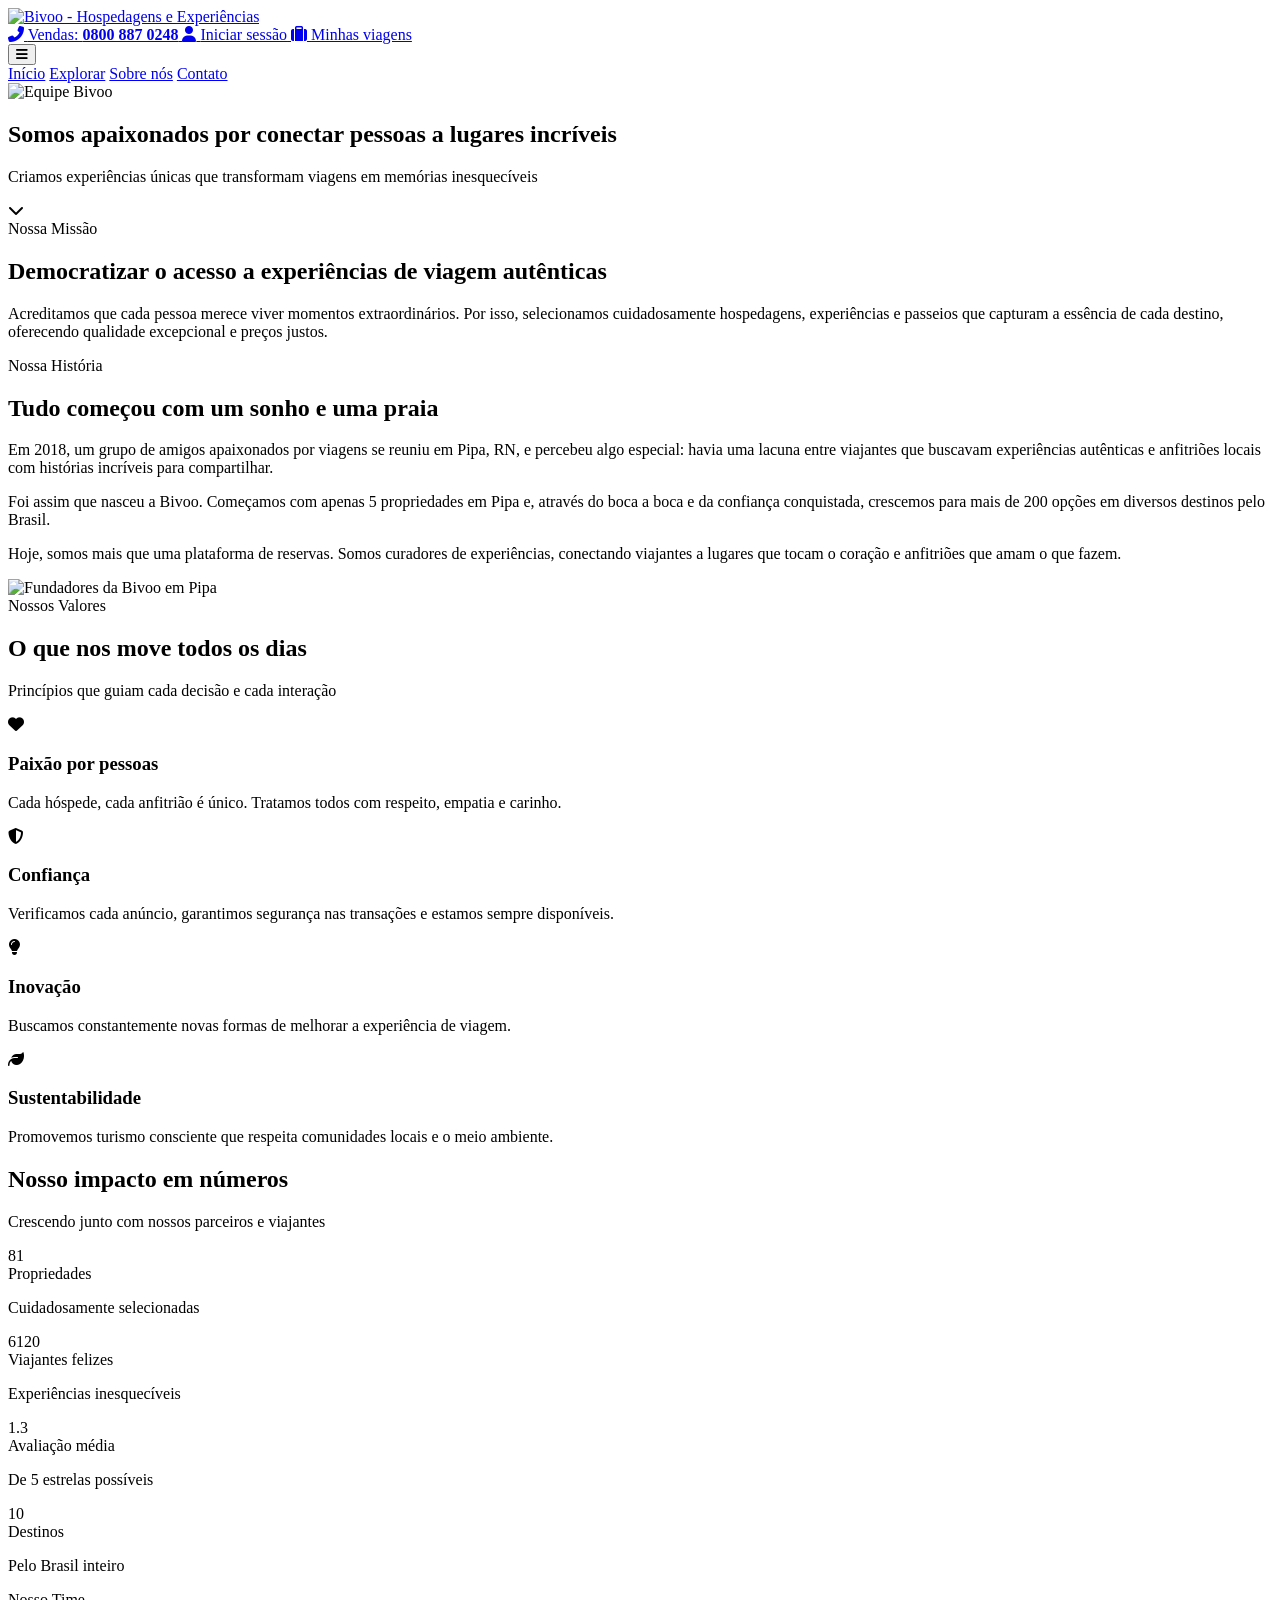
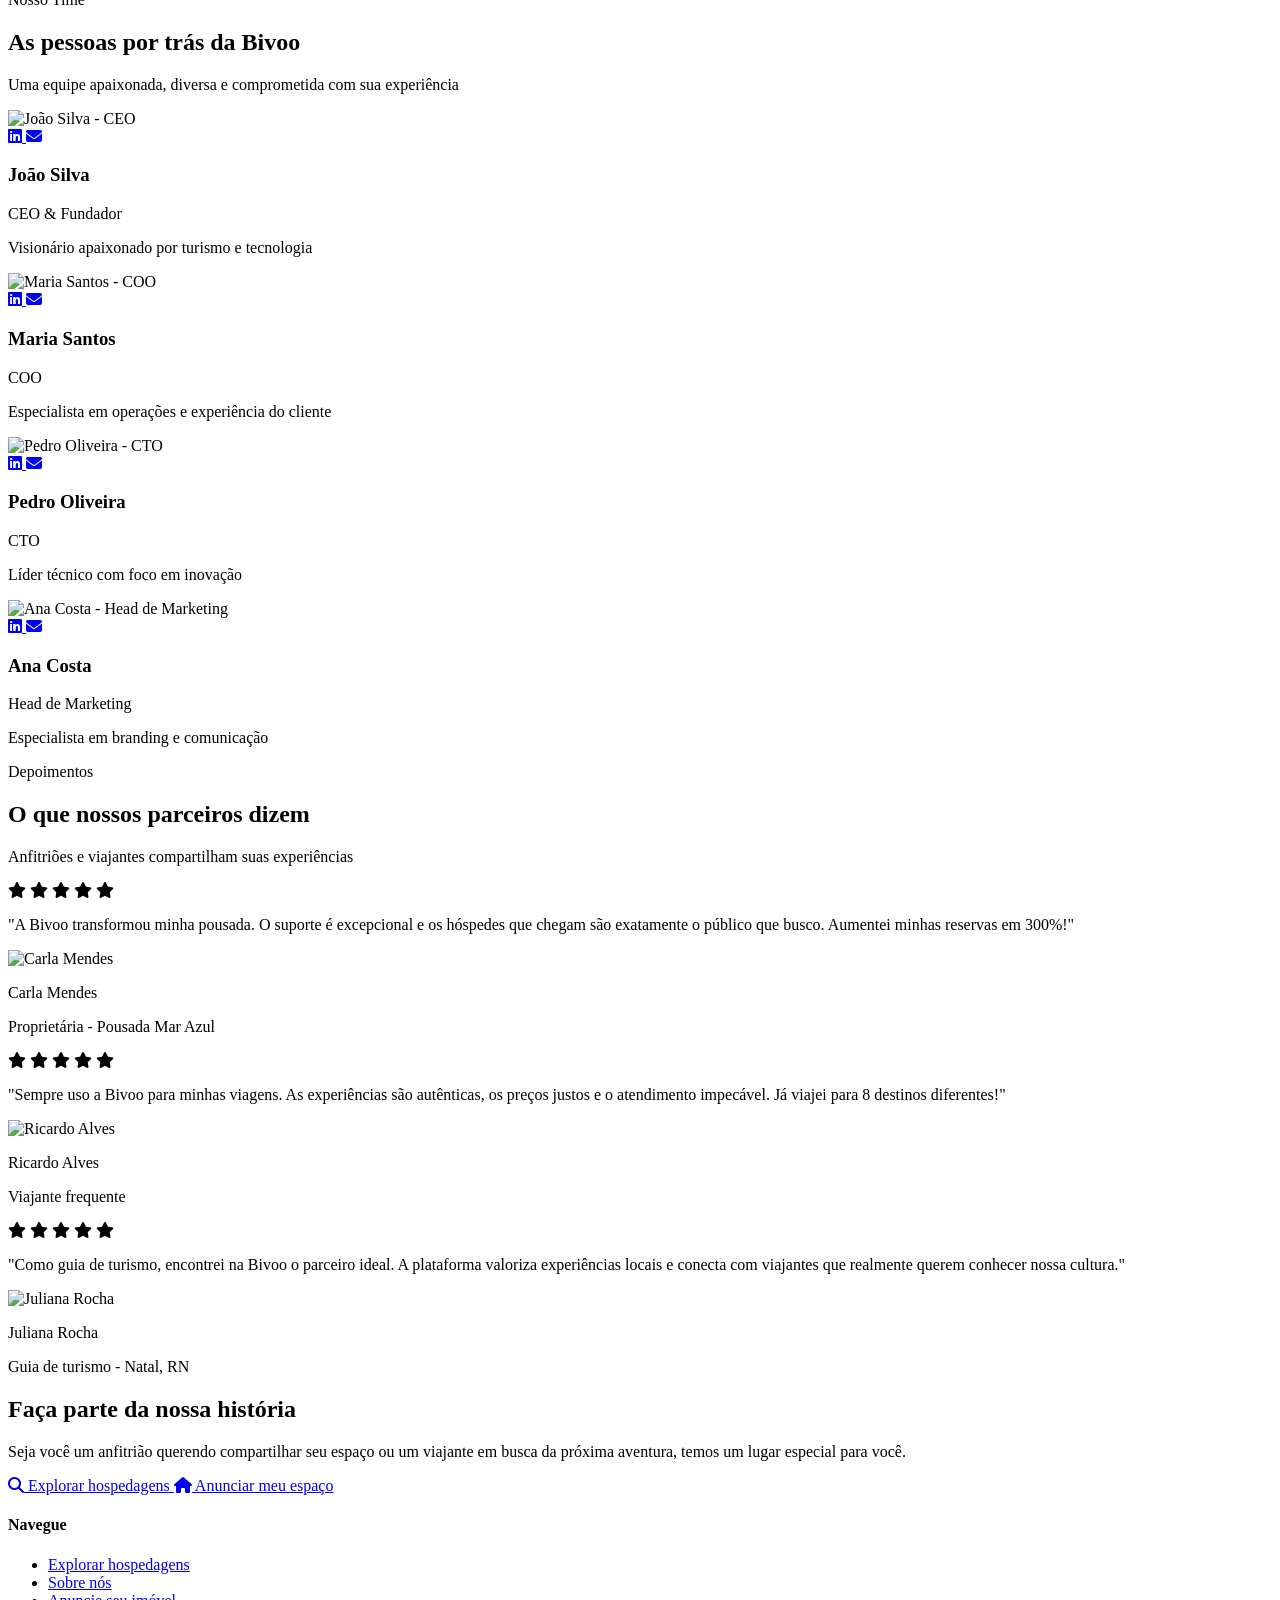
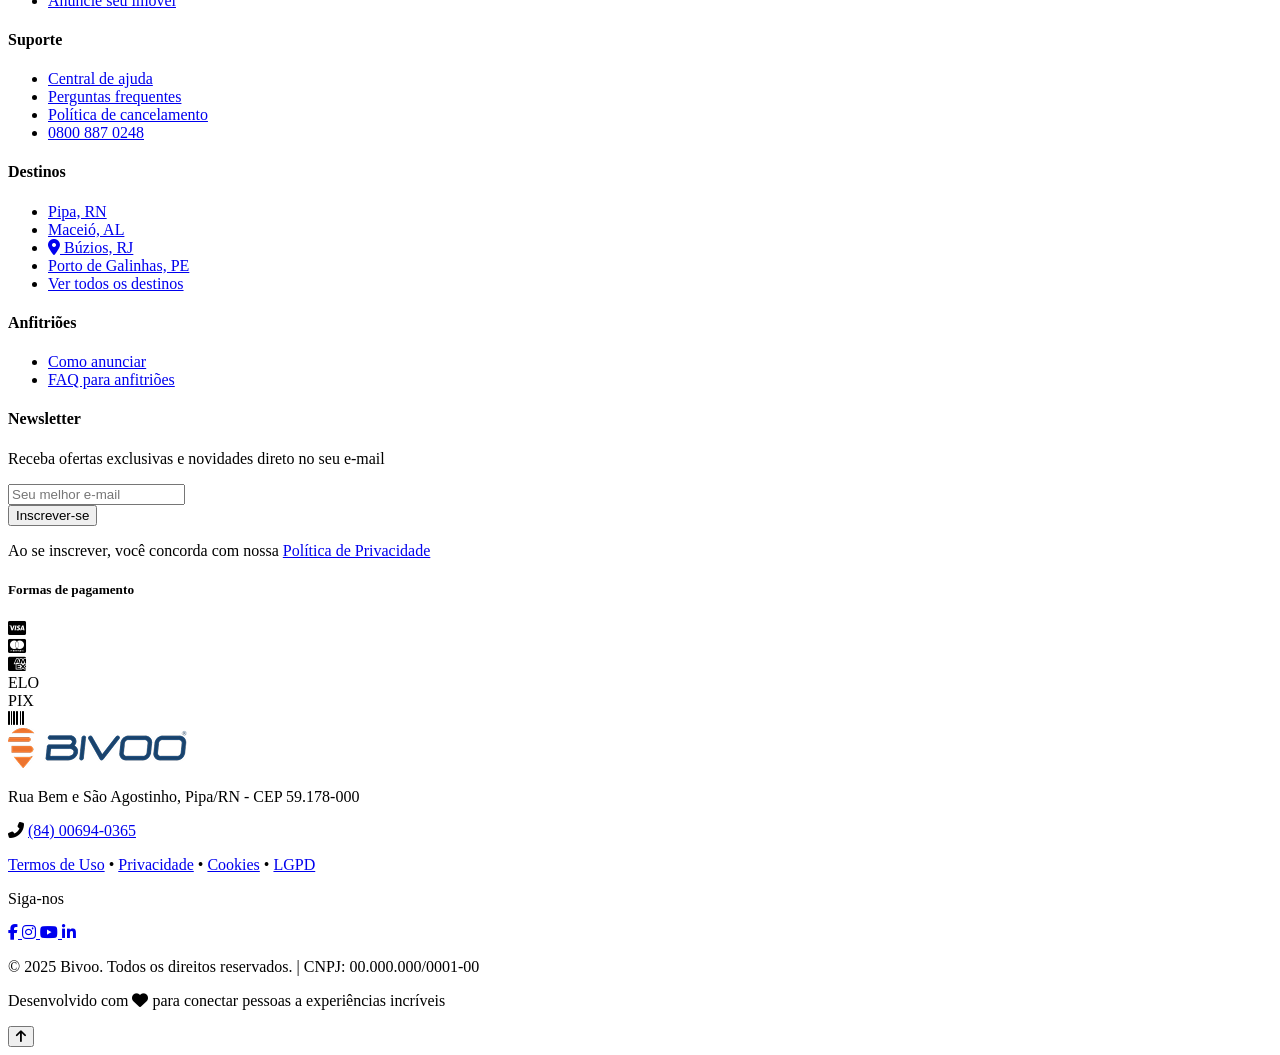
==== bivoo-about.html @ bcb8e235 "Commit inicial com os arquivos HTML" ====
<!DOCTYPE html>
<html lang="pt-BR">

<head>
    <meta charset="UTF-8">
    <meta name="viewport" content="width=device-width, initial-scale=1.0">
    <meta name="description"
        content="Conheça a história da Bivoo, nossa missão de conectar pessoas a experiências únicas e como estamos transformando o turismo no Brasil.">
    <title>Sobre a Bivoo - Nossa História e Missão | Bivoo</title>

    <!-- Google Fonts - Rubik -->
    <link rel="preconnect" href="https://fonts.googleapis.com">
    <link rel="preconnect" href="https://fonts.gstatic.com" crossorigin>
    <link href="https://fonts.googleapis.com/css2?family=Rubik:wght@300;400;500;600;700;800;900&display=swap"
        rel="stylesheet">

    <script src="https://cdn.tailwindcss.com"></script>
    <link rel="stylesheet" href="https://cdnjs.cloudflare.com/ajax/libs/font-awesome/6.4.0/css/all.min.css">
    <style>
        .parallax {
            background-attachment: fixed;
            background-position: center;
            background-repeat: no-repeat;
            background-size: cover;
        }

        .counter {
            transition: all 0.3s ease;
        }

        @media (max-width: 768px) {
            .parallax {
                background-attachment: scroll;
            }
        }
    </style>
    <script>
        tailwind.config = {
            theme: {
                extend: {
                    colors: {
                        primary: '#FF6B35',
                        'primary-dark': '#E85A28',
                        secondary: '#6C40E7',
                        'secondary-dark': '#5B3FD6',
                        accent: '#FF6B9D'
                    },
                    fontFamily: {
                        'sans': ['Rubik', 'ui-sans-serif', 'system-ui', '-apple-system', 'BlinkMacSystemFont', 'Segoe UI', 'Roboto', 'Helvetica Neue', 'Arial', 'sans-serif'],
                    }
                }
            }
        }
    </script>
</head>

<body class="font-sans antialiased bg-white">

    <!-- Header/Navigation -->
    <header class="bg-white sticky top-0 z-50 shadow-sm">
        <div class="relative">
            <div class="absolute top-0 right-0 bottom-0 w-1/2 bg-gray-100"></div>

            <div class="container mx-auto px-4 lg:px-8 relative z-10">
                <div class="flex items-center justify-between py-3">
                    <!-- Logo -->
                    <div class="flex items-center">
                        <a href="/" class="flex items-center">
                            <img src="/path-to-bivoo-logo.svg" alt="Bivoo - Hospedagens e Experiências"
                                class="h-10 w-auto">
                        </a>
                    </div>

                    <!-- Right Side -->
                    <div class="hidden lg:flex items-center space-x-6">
                        <a href="tel:08008870248"
                            class="flex items-center text-gray-700 hover:text-primary transition text-sm">
                            <i class="fas fa-phone-alt text-primary mr-2"></i>
                            <span>Vendas: <strong class="font-semibold">0800 887 0248</strong></span>
                        </a>
                        <a href="#login" class="flex items-center text-gray-700 hover:text-primary transition text-sm">
                            <i class="fas fa-user text-primary mr-2"></i>
                            <span>Iniciar sessão</span>
                        </a>
                        <a href="#minhas-viagens"
                            class="flex items-center text-gray-700 hover:text-primary transition text-sm">
                            <i class="fas fa-suitcase text-primary mr-2"></i>
                            <span>Minhas viagens</span>
                        </a>
                    </div>

                    <!-- Mobile Menu Button -->
                    <button class="lg:hidden text-gray-700 hover:text-primary" aria-label="Menu">
                        <i class="fas fa-bars text-2xl"></i>
                    </button>
                </div>
            </div>
        </div>

        <!-- Bottom Navigation -->
        <div class="border-t border-gray-200">
            <div class="container mx-auto px-4 lg:px-8">
                <nav class="hidden lg:flex items-center space-x-8 py-4">
                    <a href="/" class="text-gray-600 hover:text-primary transition font-medium text-sm">Início</a>
                    <a href="bivoo-listings.html"
                        class="text-gray-600 hover:text-primary transition font-medium text-sm">Explorar</a>
                    <a href="#" class="text-primary font-medium text-sm relative border-b-2 border-primary pb-3">Sobre
                        nós</a>
                    <a href="#contato"
                        class="text-gray-600 hover:text-primary transition font-medium text-sm">Contato</a>
                </nav>
            </div>
        </div>
    </header>

    <!-- Hero Section -->
    <section class="relative h-[500px] lg:h-[600px] flex items-center justify-center overflow-hidden">
        <div class="absolute inset-0 bg-gradient-to-r from-secondary/90 to-primary/80 z-10"></div>
        <img src="/path-to-about-hero.jpg" alt="Equipe Bivoo" class="absolute inset-0 w-full h-full object-cover">

        <div class="relative z-20 container mx-auto px-4 lg:px-8 text-center text-white">
            <h1 class="text-4xl lg:text-6xl font-bold mb-6 animate-fade-in">
                Somos apaixonados por <span class="text-yellow-300">conectar pessoas</span> a lugares incríveis
            </h1>
            <p class="text-xl lg:text-2xl max-w-3xl mx-auto leading-relaxed">
                Criamos experiências únicas que transformam viagens em memórias inesquecíveis
            </p>
        </div>

        <!-- Scroll Indicator -->
        <div class="absolute bottom-8 left-1/2 transform -translate-x-1/2 z-20 animate-bounce">
            <i class="fas fa-chevron-down text-white text-2xl"></i>
        </div>
    </section>

    <!-- Mission Statement -->
    <section class="py-20 bg-white">
        <div class="container mx-auto px-4 lg:px-8">
            <div class="max-w-4xl mx-auto text-center">
                <span class="inline-block px-4 py-2 bg-primary/10 text-primary rounded-full text-sm font-semibold mb-6">
                    Nossa Missão
                </span>
                <h2 class="text-3xl lg:text-5xl font-bold text-gray-900 mb-6">
                    Democratizar o acesso a experiências de viagem autênticas
                </h2>
                <p class="text-xl text-gray-600 leading-relaxed">
                    Acreditamos que cada pessoa merece viver momentos extraordinários. Por isso, selecionamos
                    cuidadosamente
                    hospedagens, experiências e passeios que capturam a essência de cada destino, oferecendo qualidade
                    excepcional e preços justos.
                </p>
            </div>
        </div>
    </section>

    <!-- Our Story -->
    <section class="py-20 bg-gray-50">
        <div class="container mx-auto px-4 lg:px-8">
            <div class="grid lg:grid-cols-2 gap-12 items-center">
                <div class="order-2 lg:order-1">
                    <span
                        class="inline-block px-4 py-2 bg-secondary/10 text-secondary rounded-full text-sm font-semibold mb-6">
                        Nossa História
                    </span>
                    <h2 class="text-3xl lg:text-4xl font-bold text-gray-900 mb-6">
                        Tudo começou com um sonho e uma praia
                    </h2>
                    <div class="space-y-4 text-gray-700 leading-relaxed">
                        <p>
                            Em 2018, um grupo de amigos apaixonados por viagens se reuniu em Pipa, RN,
                            e percebeu algo especial: havia uma lacuna entre viajantes que buscavam experiências
                            autênticas e anfitriões locais com histórias incríveis para compartilhar.
                        </p>
                        <p>
                            Foi assim que nasceu a Bivoo. Começamos com apenas 5 propriedades em Pipa e,
                            através do boca a boca e da confiança conquistada, crescemos para mais de 200 opções
                            em diversos destinos pelo Brasil.
                        </p>
                        <p>
                            Hoje, somos mais que uma plataforma de reservas. Somos curadores de experiências,
                            conectando viajantes a lugares que tocam o coração e anfitriões que amam o que fazem.
                        </p>
                    </div>
                </div>
                <div class="order-1 lg:order-2">
                    <img src="/path-to-story-image.jpg" alt="Fundadores da Bivoo em Pipa"
                        class="w-full rounded-2xl shadow-2xl" loading="lazy">
                </div>
            </div>
        </div>
    </section>

    <!-- Values -->
    <section class="py-20 bg-white">
        <div class="container mx-auto px-4 lg:px-8">
            <div class="text-center mb-16">
                <span class="inline-block px-4 py-2 bg-primary/10 text-primary rounded-full text-sm font-semibold mb-6">
                    Nossos Valores
                </span>
                <h2 class="text-3xl lg:text-4xl font-bold text-gray-900 mb-4">
                    O que nos move todos os dias
                </h2>
                <p class="text-xl text-gray-600 max-w-2xl mx-auto">
                    Princípios que guiam cada decisão e cada interação
                </p>
            </div>

            <div class="grid md:grid-cols-2 lg:grid-cols-4 gap-8">
                <!-- Value 1 -->
                <article
                    class="group text-center p-8 rounded-2xl hover:shadow-xl transition-all duration-300 bg-gradient-to-br from-orange-50 to-white border border-orange-100">
                    <div
                        class="inline-flex items-center justify-center w-20 h-20 bg-gradient-to-br from-primary to-primary-dark rounded-2xl mb-6 group-hover:scale-110 transition-transform">
                        <i class="fas fa-heart text-3xl text-white"></i>
                    </div>
                    <h3 class="text-xl font-bold text-gray-900 mb-3">Paixão por pessoas</h3>
                    <p class="text-gray-600">
                        Cada hóspede, cada anfitrião é único. Tratamos todos com respeito, empatia e carinho.
                    </p>
                </article>

                <!-- Value 2 -->
                <article
                    class="group text-center p-8 rounded-2xl hover:shadow-xl transition-all duration-300 bg-gradient-to-br from-purple-50 to-white border border-purple-100">
                    <div
                        class="inline-flex items-center justify-center w-20 h-20 bg-gradient-to-br from-secondary to-secondary-dark rounded-2xl mb-6 group-hover:scale-110 transition-transform">
                        <i class="fas fa-shield-alt text-3xl text-white"></i>
                    </div>
                    <h3 class="text-xl font-bold text-gray-900 mb-3">Confiança</h3>
                    <p class="text-gray-600">
                        Verificamos cada anúncio, garantimos segurança nas transações e estamos sempre disponíveis.
                    </p>
                </article>

                <!-- Value 3 -->
                <article
                    class="group text-center p-8 rounded-2xl hover:shadow-xl transition-all duration-300 bg-gradient-to-br from-blue-50 to-white border border-blue-100">
                    <div
                        class="inline-flex items-center justify-center w-20 h-20 bg-gradient-to-br from-blue-500 to-blue-600 rounded-2xl mb-6 group-hover:scale-110 transition-transform">
                        <i class="fas fa-lightbulb text-3xl text-white"></i>
                    </div>
                    <h3 class="text-xl font-bold text-gray-900 mb-3">Inovação</h3>
                    <p class="text-gray-600">
                        Buscamos constantemente novas formas de melhorar a experiência de viagem.
                    </p>
                </article>

                <!-- Value 4 -->
                <article
                    class="group text-center p-8 rounded-2xl hover:shadow-xl transition-all duration-300 bg-gradient-to-br from-green-50 to-white border border-green-100">
                    <div
                        class="inline-flex items-center justify-center w-20 h-20 bg-gradient-to-br from-green-500 to-green-600 rounded-2xl mb-6 group-hover:scale-110 transition-transform">
                        <i class="fas fa-leaf text-3xl text-white"></i>
                    </div>
                    <h3 class="text-xl font-bold text-gray-900 mb-3">Sustentabilidade</h3>
                    <p class="text-gray-600">
                        Promovemos turismo consciente que respeita comunidades locais e o meio ambiente.
                    </p>
                </article>
            </div>
        </div>
    </section>

    <!-- Stats Section -->
    <section class="py-20 bg-gradient-to-br from-secondary to-primary text-white relative overflow-hidden">
        <div class="absolute inset-0 opacity-10">
            <div class="absolute inset-0"
                style="background-image: url('data:image/svg+xml,%3Csvg width=\'60\' height=\'60\' viewBox=\'0 0 60 60\' xmlns=\'http://www.w3.org/2000/svg\'%3E%3Cg fill=\'none\' fill-rule=\'evenodd\'%3E%3Cg fill=\'%23ffffff\' fill-opacity=\'1\'%3E%3Cpath d=\'M36 34v-4h-2v4h-4v2h4v4h2v-4h4v-2h-4zm0-30V0h-2v4h-4v2h4v4h2V6h4V4h-4zM6 34v-4H4v4H0v2h4v4h2v-4h4v-2H6zM6 4V0H4v4H0v2h4v4h2V6h4V4H6z\'/%3E%3C/g%3E%3C/g%3E%3C/svg%3E');">
            </div>
        </div>

        <div class="container mx-auto px-4 lg:px-8 relative z-10">
            <div class="text-center mb-12">
                <h2 class="text-3xl lg:text-4xl font-bold mb-4">Nosso impacto em números</h2>
                <p class="text-xl text-white/90">Crescendo junto com nossos parceiros e viajantes</p>
            </div>

            <div class="grid md:grid-cols-2 lg:grid-cols-4 gap-8">
                <!-- Stat 1 -->
                <div class="text-center">
                    <div class="text-5xl lg:text-6xl font-bold mb-2 counter" data-target="200">0</div>
                    <div class="text-xl font-semibold mb-1">Propriedades</div>
                    <p class="text-white/80">Cuidadosamente selecionadas</p>
                </div>

                <!-- Stat 2 -->
                <div class="text-center">
                    <div class="text-5xl lg:text-6xl font-bold mb-2 counter" data-target="15000">0</div>
                    <div class="text-xl font-semibold mb-1">Viajantes felizes</div>
                    <p class="text-white/80">Experiências inesquecíveis</p>
                </div>

                <!-- Stat 3 -->
                <div class="text-center">
                    <div class="text-5xl lg:text-6xl font-bold mb-2"><span class="counter"
                            data-target="4">0</span>.<span class="counter" data-target="9">0</span></div>
                    <div class="text-xl font-semibold mb-1">Avaliação média</div>
                    <p class="text-white/80">De 5 estrelas possíveis</p>
                </div>

                <!-- Stat 4 -->
                <div class="text-center">
                    <div class="text-5xl lg:text-6xl font-bold mb-2 counter" data-target="25">0</div>
                    <div class="text-xl font-semibold mb-1">Destinos</div>
                    <p class="text-white/80">Pelo Brasil inteiro</p>
                </div>
            </div>
        </div>
    </section>

    <!-- Team Section -->
    <section class="py-20 bg-white">
        <div class="container mx-auto px-4 lg:px-8">
            <div class="text-center mb-16">
                <span
                    class="inline-block px-4 py-2 bg-secondary/10 text-secondary rounded-full text-sm font-semibold mb-6">
                    Nosso Time
                </span>
                <h2 class="text-3xl lg:text-4xl font-bold text-gray-900 mb-4">
                    As pessoas por trás da Bivoo
                </h2>
                <p class="text-xl text-gray-600 max-w-2xl mx-auto">
                    Uma equipe apaixonada, diversa e comprometida com sua experiência
                </p>
            </div>

            <div class="grid md:grid-cols-2 lg:grid-cols-4 gap-8">
                <!-- Team Member 1 -->
                <article class="group text-center">
                    <div class="relative mb-6 overflow-hidden rounded-2xl">
                        <img src="/path-to-team-1.jpg" alt="João Silva - CEO"
                            class="w-full h-80 object-cover group-hover:scale-110 transition-transform duration-500"
                            loading="lazy">
                        <div
                            class="absolute inset-0 bg-gradient-to-t from-black/60 to-transparent opacity-0 group-hover:opacity-100 transition-opacity flex items-end justify-center pb-6">
                            <div class="flex space-x-4">
                                <a href="#" class="text-white hover:text-primary transition"
                                    aria-label="LinkedIn de João Silva">
                                    <i class="fab fa-linkedin text-2xl"></i>
                                </a>
                                <a href="#" class="text-white hover:text-primary transition"
                                    aria-label="Email de João Silva">
                                    <i class="fas fa-envelope text-2xl"></i>
                                </a>
                            </div>
                        </div>
                    </div>
                    <h3 class="text-xl font-bold text-gray-900 mb-1">João Silva</h3>
                    <p class="text-primary font-semibold mb-2">CEO & Fundador</p>
                    <p class="text-sm text-gray-600">Visionário apaixonado por turismo e tecnologia</p>
                </article>

                <!-- Team Member 2 -->
                <article class="group text-center">
                    <div class="relative mb-6 overflow-hidden rounded-2xl">
                        <img src="/path-to-team-2.jpg" alt="Maria Santos - COO"
                            class="w-full h-80 object-cover group-hover:scale-110 transition-transform duration-500"
                            loading="lazy">
                        <div
                            class="absolute inset-0 bg-gradient-to-t from-black/60 to-transparent opacity-0 group-hover:opacity-100 transition-opacity flex items-end justify-center pb-6">
                            <div class="flex space-x-4">
                                <a href="#" class="text-white hover:text-primary transition"
                                    aria-label="LinkedIn de Maria Santos">
                                    <i class="fab fa-linkedin text-2xl"></i>
                                </a>
                                <a href="#" class="text-white hover:text-primary transition"
                                    aria-label="Email de Maria Santos">
                                    <i class="fas fa-envelope text-2xl"></i>
                                </a>
                            </div>
                        </div>
                    </div>
                    <h3 class="text-xl font-bold text-gray-900 mb-1">Maria Santos</h3>
                    <p class="text-primary font-semibold mb-2">COO</p>
                    <p class="text-sm text-gray-600">Especialista em operações e experiência do cliente</p>
                </article>

                <!-- Team Member 3 -->
                <article class="group text-center">
                    <div class="relative mb-6 overflow-hidden rounded-2xl">
                        <img src="/path-to-team-3.jpg" alt="Pedro Oliveira - CTO"
                            class="w-full h-80 object-cover group-hover:scale-110 transition-transform duration-500"
                            loading="lazy">
                        <div
                            class="absolute inset-0 bg-gradient-to-t from-black/60 to-transparent opacity-0 group-hover:opacity-100 transition-opacity flex items-end justify-center pb-6">
                            <div class="flex space-x-4">
                                <a href="#" class="text-white hover:text-primary transition"
                                    aria-label="LinkedIn de Pedro Oliveira">
                                    <i class="fab fa-linkedin text-2xl"></i>
                                </a>
                                <a href="#" class="text-white hover:text-primary transition"
                                    aria-label="Email de Pedro Oliveira">
                                    <i class="fas fa-envelope text-2xl"></i>
                                </a>
                            </div>
                        </div>
                    </div>
                    <h3 class="text-xl font-bold text-gray-900 mb-1">Pedro Oliveira</h3>
                    <p class="text-primary font-semibold mb-2">CTO</p>
                    <p class="text-sm text-gray-600">Líder técnico com foco em inovação</p>
                </article>

                <!-- Team Member 4 -->
                <article class="group text-center">
                    <div class="relative mb-6 overflow-hidden rounded-2xl">
                        <img src="/path-to-team-4.jpg" alt="Ana Costa - Head de Marketing"
                            class="w-full h-80 object-cover group-hover:scale-110 transition-transform duration-500"
                            loading="lazy">
                        <div
                            class="absolute inset-0 bg-gradient-to-t from-black/60 to-transparent opacity-0 group-hover:opacity-100 transition-opacity flex items-end justify-center pb-6">
                            <div class="flex space-x-4">
                                <a href="#" class="text-white hover:text-primary transition"
                                    aria-label="LinkedIn de Ana Costa">
                                    <i class="fab fa-linkedin text-2xl"></i>
                                </a>
                                <a href="#" class="text-white hover:text-primary transition"
                                    aria-label="Email de Ana Costa">
                                    <i class="fas fa-envelope text-2xl"></i>
                                </a>
                            </div>
                        </div>
                    </div>
                    <h3 class="text-xl font-bold text-gray-900 mb-1">Ana Costa</h3>
                    <p class="text-primary font-semibold mb-2">Head de Marketing</p>
                    <p class="text-sm text-gray-600">Especialista em branding e comunicação</p>
                </article>
            </div>
        </div>
    </section>

    <!-- Testimonials -->
    <section class="py-20 bg-gray-50">
        <div class="container mx-auto px-4 lg:px-8">
            <div class="text-center mb-16">
                <span class="inline-block px-4 py-2 bg-primary/10 text-primary rounded-full text-sm font-semibold mb-6">
                    Depoimentos
                </span>
                <h2 class="text-3xl lg:text-4xl font-bold text-gray-900 mb-4">
                    O que nossos parceiros dizem
                </h2>
                <p class="text-xl text-gray-600 max-w-2xl mx-auto">
                    Anfitriões e viajantes compartilham suas experiências
                </p>
            </div>

            <div class="grid md:grid-cols-3 gap-8">
                <!-- Testimonial 1 -->
                <article class="bg-white p-8 rounded-2xl shadow-md hover:shadow-xl transition-shadow">
                    <div class="flex items-center mb-4">
                        <i class="fas fa-star text-yellow-400 text-xl"></i>
                        <i class="fas fa-star text-yellow-400 text-xl"></i>
                        <i class="fas fa-star text-yellow-400 text-xl"></i>
                        <i class="fas fa-star text-yellow-400 text-xl"></i>
                        <i class="fas fa-star text-yellow-400 text-xl"></i>
                    </div>
                    <p class="text-gray-700 mb-6 italic">
                        "A Bivoo transformou minha pousada. O suporte é excepcional e os hóspedes que chegam são
                        exatamente o público que busco. Aumentei minhas reservas em 300%!"
                    </p>
                    <div class="flex items-center">
                        <img src="/path-to-testimonial-1.jpg" alt="Carla Mendes"
                            class="w-12 h-12 rounded-full object-cover mr-4">
                        <div>
                            <p class="font-semibold text-gray-900">Carla Mendes</p>
                            <p class="text-sm text-gray-600">Proprietária - Pousada Mar Azul</p>
                        </div>
                    </div>
                </article>

                <!-- Testimonial 2 -->
                <article class="bg-white p-8 rounded-2xl shadow-md hover:shadow-xl transition-shadow">
                    <div class="flex items-center mb-4">
                        <i class="fas fa-star text-yellow-400 text-xl"></i>
                        <i class="fas fa-star text-yellow-400 text-xl"></i>
                        <i class="fas fa-star text-yellow-400 text-xl"></i>
                        <i class="fas fa-star text-yellow-400 text-xl"></i>
                        <i class="fas fa-star text-yellow-400 text-xl"></i>
                    </div>
                    <p class="text-gray-700 mb-6 italic">
                        "Sempre uso a Bivoo para minhas viagens. As experiências são autênticas, os preços justos
                        e o atendimento impecável. Já viajei para 8 destinos diferentes!"
                    </p>
                    <div class="flex items-center">
                        <img src="/path-to-testimonial-2.jpg" alt="Ricardo Alves"
                            class="w-12 h-12 rounded-full object-cover mr-4">
                        <div>
                            <p class="font-semibold text-gray-900">Ricardo Alves</p>
                            <p class="text-sm text-gray-600">Viajante frequente</p>
                        </div>
                    </div>
                </article>

                <!-- Testimonial 3 -->
                <article class="bg-white p-8 rounded-2xl shadow-md hover:shadow-xl transition-shadow">
                    <div class="flex items-center mb-4">
                        <i class="fas fa-star text-yellow-400 text-xl"></i>
                        <i class="fas fa-star text-yellow-400 text-xl"></i>
                        <i class="fas fa-star text-yellow-400 text-xl"></i>
                        <i class="fas fa-star text-yellow-400 text-xl"></i>
                        <i class="fas fa-star text-yellow-400 text-xl"></i>
                    </div>
                    <p class="text-gray-700 mb-6 italic">
                        "Como guia de turismo, encontrei na Bivoo o parceiro ideal. A plataforma valoriza
                        experiências locais e conecta com viajantes que realmente querem conhecer nossa cultura."
                    </p>
                    <div class="flex items-center">
                        <img src="/path-to-testimonial-3.jpg" alt="Juliana Rocha"
                            class="w-12 h-12 rounded-full object-cover mr-4">
                        <div>
                            <p class="font-semibold text-gray-900">Juliana Rocha</p>
                            <p class="text-sm text-gray-600">Guia de turismo - Natal, RN</p>
                        </div>
                    </div>
                </article>
            </div>
        </div>
    </section>

    <!-- CTA Section -->
    <section class="py-20 bg-gradient-to-r from-primary to-secondary text-white relative overflow-hidden">
        <div class="absolute inset-0 opacity-10">
            <div class="absolute inset-0"
                style="background-image: url('data:image/svg+xml,%3Csvg width=\'100\' height=\'100\' viewBox=\'0 0 100 100\' xmlns=\'http://www.w3.org/2000/svg\'%3E%3Cpath d=\'M11 18c3.866 0 7-3.134 7-7s-3.134-7-7-7-7 3.134-7 7 3.134 7 7 7zm48 25c3.866 0 7-3.134 7-7s-3.134-7-7-7-7 3.134-7 7 3.134 7 7 7zm-43-7c1.657 0 3-1.343 3-3s-1.343-3-3-3-3 1.343-3 3 1.343 3 3 3zm63 31c1.657 0 3-1.343 3-3s-1.343-3-3-3-3 1.343-3 3 1.343 3 3 3zM34 90c1.657 0 3-1.343 3-3s-1.343-3-3-3-3 1.343-3 3 1.343 3 3 3zm56-76c1.657 0 3-1.343 3-3s-1.343-3-3-3-3 1.343-3 3 1.343 3 3 3zM12 86c2.21 0 4-1.79 4-4s-1.79-4-4-4-4 1.79-4 4 1.79 4 4 4zm28-65c2.21 0 4-1.79 4-4s-1.79-4-4-4-4 1.79-4 4 1.79 4 4 4zm23-11c2.76 0 5-2.24 5-5s-2.24-5-5-5-5 2.24-5 5 2.24 5 5 5zm-6 60c2.21 0 4-1.79 4-4s-1.79-4-4-4-4 1.79-4 4 1.79 4 4 4zm29 22c2.76 0 5-2.24 5-5s-2.24-5-5-5-5 2.24-5 5 2.24 5 5 5zM32 63c2.76 0 5-2.24 5-5s-2.24-5-5-5-5 2.24-5 5 2.24 5 5 5zm57-13c2.76 0 5-2.24 5-5s-2.24-5-5-5-5 2.24-5 5 2.24 5 5 5zm-9-21c1.105 0 2-.895 2-2s-.895-2-2-2-2 .895-2 2 .895 2 2 2zM60 91c1.105 0 2-.895 2-2s-.895-2-2-2-2 .895-2 2 .895 2 2 2zM35 41c1.105 0 2-.895 2-2s-.895-2-2-2-2 .895-2 2 .895 2 2 2zM12 60c1.105 0 2-.895 2-2s-.895-2-2-2-2 .895-2 2 .895 2 2 2z\' fill=\'%23ffffff\' fill-opacity=\'1\' fill-rule=\'evenodd\'/%3E%3C/svg%3E');">
            </div>
        </div>

        <div class="container mx-auto px-4 lg:px-8 relative z-10">
            <div class="max-w-3xl mx-auto text-center">
                <h2 class="text-3xl lg:text-5xl font-bold mb-6">
                    Faça parte da nossa história
                </h2>
                <p class="text-xl mb-8 text-white/90">
                    Seja você um anfitrião querendo compartilhar seu espaço ou um viajante em busca
                    da próxima aventura, temos um lugar especial para você.
                </p>
                <div class="flex flex-col sm:flex-row items-center justify-center gap-4">
                    <a href="bivoo-listings.html"
                        class="inline-flex items-center px-8 py-4 bg-white text-primary rounded-lg font-semibold hover:shadow-xl transition-all transform hover:-translate-y-1">
                        <i class="fas fa-search mr-2"></i>
                        Explorar hospedagens
                    </a>
                    <a href="#anunciar"
                        class="inline-flex items-center px-8 py-4 bg-transparent border-2 border-white text-white rounded-lg font-semibold hover:bg-white hover:text-primary transition-all transform hover:-translate-y-1">
                        <i class="fas fa-home mr-2"></i>
                        Anunciar meu espaço
                    </a>
                </div>
            </div>
        </div>
    </section>

    <!-- Footer -->

    <footer class="bg-gray-900 text-white">
        <!-- Main Footer Content -->
        <div class="container mx-auto px-4 lg:px-8 py-12 lg:py-16">
            <div class="grid grid-cols-1 md:grid-cols-2 lg:grid-cols-5 gap-8 lg:gap-6 mb-12">

                <!-- Column 1: Navegação Principal -->
                <div>
                    <h4 class="text-lg font-bold mb-4 text-white">Navegue</h4>
                    <ul class="space-y-3 text-sm">
                        <li>
                            <a href="bivoo-listings.html"
                                class="text-gray-300 hover:text-white transition-colors flex items-center group">
                                Explorar hospedagens
                            </a>
                        </li>
                        <li>
                            <a href="bivoo-about.html"
                                class="text-gray-300 hover:text-white transition-colors flex items-center group">
                                Sobre nós
                            </a>
                        </li>
                        <li>
                            <a href="bivoo-host.html"
                                class="text-gray-300 hover:text-white transition-colors flex items-center group">
                                Anuncie seu imóvel
                            </a>
                        </li>
                    </ul>
                </div>

                <!-- Column 2: Suporte -->
                <div>
                    <h4 class="text-lg mb-4 text-white">Suporte</h4>
                    <ul class="space-y-3 text-sm">
                        <li>
                            <a href="bivoo-help.html"
                                class="text-gray-300 hover:text-white transition-colors flex items-center group">
                                Central de ajuda
                            </a>
                        </li>
                        <li>
                            <a href="bivoo-faq.html"
                                class="text-gray-300 hover:text-white transition-colors flex items-center group">
                                Perguntas frequentes
                            </a>
                        </li>
                        <li>
                            <a href="#cancelamento"
                                class="text-gray-300 hover:text-white transition-colors flex items-center group">
                                Política de cancelamento
                            </a>
                        </li>
                        <li>
                            <a href="tel:08008870248"
                                class="text-gray-300 hover:text-white transition-colors flex items-center group">
                                0800 887 0248
                            </a>
                        </li>
                    </ul>
                </div>

                <!-- Column 3: Destinos Populares -->
                <div>
                    <h4 class="text-lg mb-4 text-white">Destinos</h4>
                    <ul class="space-y-3 text-sm">
                        <li>
                            <a href="bivoo-listings.html?destino=pipa"
                                class="text-gray-300 hover:text-white transition-colors flex items-center group">
                                Pipa, RN
                            </a>
                        </li>
                        <li>
                            <a href="bivoo-listings.html?destino=maceio"
                                class="text-gray-300 hover:text-white transition-colors flex items-center group">
                                Maceió, AL
                            </a>
                        </li>
                        <li>
                            <a href="bivoo-listings.html?destino=buzios"
                                class="text-gray-300 hover:text-white transition-colors flex items-center group">
                                <i
                                    class="fas fa-map-marker-alt text-green-500 mr-2 text-xs group-hover:translate-x-1 transition-transform"></i>
                                Búzios, RJ
                            </a>
                        </li>
                        <li>
                            <a href="bivoo-listings.html?destino=porto-galinhas"
                                class="text-gray-300 hover:text-white transition-colors flex items-center group">
                                Porto de Galinhas, PE
                            </a>
                        </li>
                        <li>
                            <a href="bivoo-listings.html"
                                class="text-primary hover:text-primary-dark transition-colors font-semibold flex items-center group">
                                Ver todos os destinos
                            </a>
                        </li>
                    </ul>
                </div>

                <!-- Column 4: Para Anfitriões -->
                <div>
                    <h4 class="text-lg mb-4 text-white">Anfitriões</h4>
                    <ul class="space-y-3 text-sm">
                        <li>
                            <a href="bivoo-host.html"
                                class="text-gray-300 hover:text-white transition-colors flex items-center group">
                                Como anunciar
                            </a>
                        </li>
                        <li>
                            <a href="bivoo-faq.html#anfitrioes"
                                class="text-gray-300 hover:text-white transition-colors flex items-center group">
                                FAQ para anfitriões
                            </a>
                        </li>
                    </ul>
                </div>

                <!-- Column 5: Newsletter -->
                <div>
                    <h4 class="text-lg mb-4 text-white">Newsletter</h4>
                    <p class="text-sm text-gray-300 mb-4">Receba ofertas exclusivas e novidades direto no seu e-mail</p>
                    <form class="space-y-3" id="newsletterForm" aria-label="Formulário de newsletter">
                        <div>
                            <label for="newsletter-email" class="sr-only">Endereço de e-mail</label>
                            <input type="email" id="newsletter-email" name="email" placeholder="Seu melhor e-mail"
                                required aria-required="true"
                                class="w-full px-4 py-3 rounded-lg text-gray-900 bg-white border-2 border-transparent focus:ring-2 focus:ring-primary focus:border-primary outline-none transition">
                        </div>
                        <button type="submit"
                            class="w-full bg-gradient-to-r from-primary to-secondary hover:from-primary-dark hover:to-secondary-dark text-white font-semibold px-4 py-3 rounded-lg transition-all transform hover:-translate-y-0.5 shadow-lg hover:shadow-xl">
                            Inscrever-se
                        </button>
                    </form>
                    <p class="text-xs text-gray-400 mt-3">
                        Ao se inscrever, você concorda com nossa
                        <a href="#privacidade" class="text-primary hover:text-primary-dark underline">Política de
                            Privacidade</a>
                    </p>
                </div>
            </div>

            <!-- Payment Methods -->
            <div class="border-t border-gray-800 pt-8 pb-8">
                <div class="text-center mb-6">
                    <h5 class="text-sm font-semibold text-gray-400 mb-4">Formas de pagamento</h5>
                    <div class="flex items-center justify-center flex-wrap gap-4">
                        <div class="bg-white rounded-lg p-2 w-16 h-10 flex items-center justify-center">
                            <i class="fab fa-cc-visa text-3xl text-blue-600"></i>
                        </div>
                        <div class="bg-white rounded-lg p-2 w-16 h-10 flex items-center justify-center">
                            <i class="fab fa-cc-mastercard text-3xl text-orange-600"></i>
                        </div>
                        <div class="bg-white rounded-lg p-2 w-16 h-10 flex items-center justify-center">
                            <i class="fab fa-cc-amex text-3xl text-blue-800"></i>
                        </div>
                        <div class="bg-white rounded-lg p-2 w-16 h-10 flex items-center justify-center">
                            <span class="font-bold text-blue-600 text-xs">ELO</span>
                        </div>
                        <div class="bg-white rounded-lg p-2 w-16 h-10 flex items-center justify-center">
                            <span class="font-bold text-teal-600 text-xs">PIX</span>
                        </div>
                        <div class="bg-white rounded-lg p-2 w-16 h-10 flex items-center justify-center">
                            <i class="fas fa-barcode text-2xl text-gray-700"></i>
                        </div>
                    </div>
                </div>
            </div>

            <!-- Footer Bottom -->
            <div class="border-t border-gray-800 pt-8">
                <div class="flex flex-col lg:flex-row items-center justify-between space-y-6 lg:space-y-0 gap-6">

                    <!-- Logo & Copyright -->
                    <div class="text-center lg:text-left">
                        <div class="mb-3">
                            <img src="assets/img/logo-bivoo.png" alt="Bivoo - Hospedagens e Experiências"
                                class="h-8 mx-auto lg:mx-0">
                        </div>
                        <p class="text-sm text-gray-400">
                            Rua Bem e São Agostinho, Pipa/RN - CEP 59.178-000
                        </p>
                        <p class="text-sm text-gray-400 mt-2">
                            <i class="fas fa-phone-alt mr-2 text-primary"></i>
                            <a href="tel:08400694065" class="hover:text-white transition">
                                (84) 00694-0365
                            </a>
                        </p>
                    </div>

                    <!-- Links Legais -->
                    <div class="flex flex-wrap items-center justify-center gap-4 text-sm text-gray-400">
                        <a href="#termos" class="hover:text-white transition">Termos de Uso</a>
                        <span class="text-gray-700">•</span>
                        <a href="#privacidade" class="hover:text-white transition">Privacidade</a>
                        <span class="text-gray-700">•</span>
                        <a href="#cookies" class="hover:text-white transition">Cookies</a>
                        <span class="text-gray-700">•</span>
                        <a href="#lgpd" class="hover:text-white transition">LGPD</a>
                    </div>

                    <!-- Social Media -->
                    <div>
                        <p class="text-sm text-gray-400 mb-3 text-center lg:text-left">Siga-nos</p>
                        <div class="flex items-center justify-center lg:justify-start space-x-4">
                            <a href="https://facebook.com/bivoo" target="_blank" rel="noopener noreferrer"
                                class="w-10 h-10 bg-gray-800 hover:bg-primary rounded-full flex items-center justify-center transition-all transform hover:scale-110"
                                aria-label="Facebook da Bivoo">
                                <i class="fab fa-facebook-f text-lg"></i>
                            </a>
                            <a href="https://instagram.com/bivoo" target="_blank" rel="noopener noreferrer"
                                class="w-10 h-10 bg-gray-800 hover:bg-gradient-to-br hover:from-purple-600 hover:to-pink-500 rounded-full flex items-center justify-center transition-all transform hover:scale-110"
                                aria-label="Instagram da Bivoo">
                                <i class="fab fa-instagram text-lg"></i>
                            </a>
                            <a href="https://youtube.com/bivoo" target="_blank" rel="noopener noreferrer"
                                class="w-10 h-10 bg-gray-800 hover:bg-red-600 rounded-full flex items-center justify-center transition-all transform hover:scale-110"
                                aria-label="YouTube da Bivoo">
                                <i class="fab fa-youtube text-lg"></i>
                            </a>
                            <a href="https://linkedin.com/company/bivoo" target="_blank" rel="noopener noreferrer"
                                class="w-10 h-10 bg-gray-800 hover:bg-blue-700 rounded-full flex items-center justify-center transition-all transform hover:scale-110"
                                aria-label="LinkedIn da Bivoo">
                                <i class="fab fa-linkedin-in text-lg"></i>
                            </a>
                        </div>
                    </div>
                </div>

                <!-- Copyright -->
                <div class="mt-8 pt-6 border-t border-gray-800 text-center">
                    <p class="text-sm text-gray-400">
                        &copy; 2025 Bivoo. Todos os direitos reservados.
                        <span class="text-gray-600 mx-2">|</span>
                        CNPJ: 00.000.000/0001-00
                    </p>
                    <p class="text-xs text-gray-500 mt-2">
                        Desenvolvido com
                        <i class="fas fa-heart text-red-500 mx-1"></i>
                        para conectar pessoas a experiências incríveis
                    </p>
                </div>
            </div>
        </div>

        <!-- Back to Top Button (Accessibility) -->
        <button id="backToTop"
            class="fixed bottom-6 right-6 bg-primary hover:bg-primary-dark text-white w-12 h-12 rounded-full shadow-2xl flex items-center justify-center transition-all transform hover:scale-110 opacity-0 invisible"
            aria-label="Voltar ao topo da página">
            <i class="fas fa-arrow-up text-xl"></i>
        </button>
    </footer>
    </footer>

    <!-- Scripts -->
    <script>
        // Counter Animation
        function animateCounters() {
            const counters = document.querySelectorAll('.counter');

            counters.forEach(counter => {
                const target = parseInt(counter.getAttribute('data-target'));
                const duration = 2000;
                const increment = target / (duration / 16);
                let current = 0;

                const updateCounter = () => {
                    current += increment;
                    if (current < target) {
                        counter.textContent = Math.floor(current);
                        requestAnimationFrame(updateCounter);
                    } else {
                        counter.textContent = target;
                    }
                };

                // Intersection Observer to start animation when visible
                const observer = new IntersectionObserver((entries) => {
                    entries.forEach(entry => {
                        if (entry.isIntersecting) {
                            updateCounter();
                            observer.unobserve(entry.target);
                        }
                    });
                }, { threshold: 0.5 });

                observer.observe(counter);
            });
        }

        // Initialize on load
        window.addEventListener('DOMContentLoaded', animateCounters);

        // Smooth scroll
        document.querySelectorAll('a[href^="#"]').forEach(anchor => {
            anchor.addEventListener('click', function (e) {
                const href = this.getAttribute('href');
                if (href !== '#' && document.querySelector(href)) {
                    e.preventDefault();
                    document.querySelector(href).scrollIntoView({
                        behavior: 'smooth',
                        block: 'start'
                    });
                }
            });
        });
    </script>
</body>

</html>
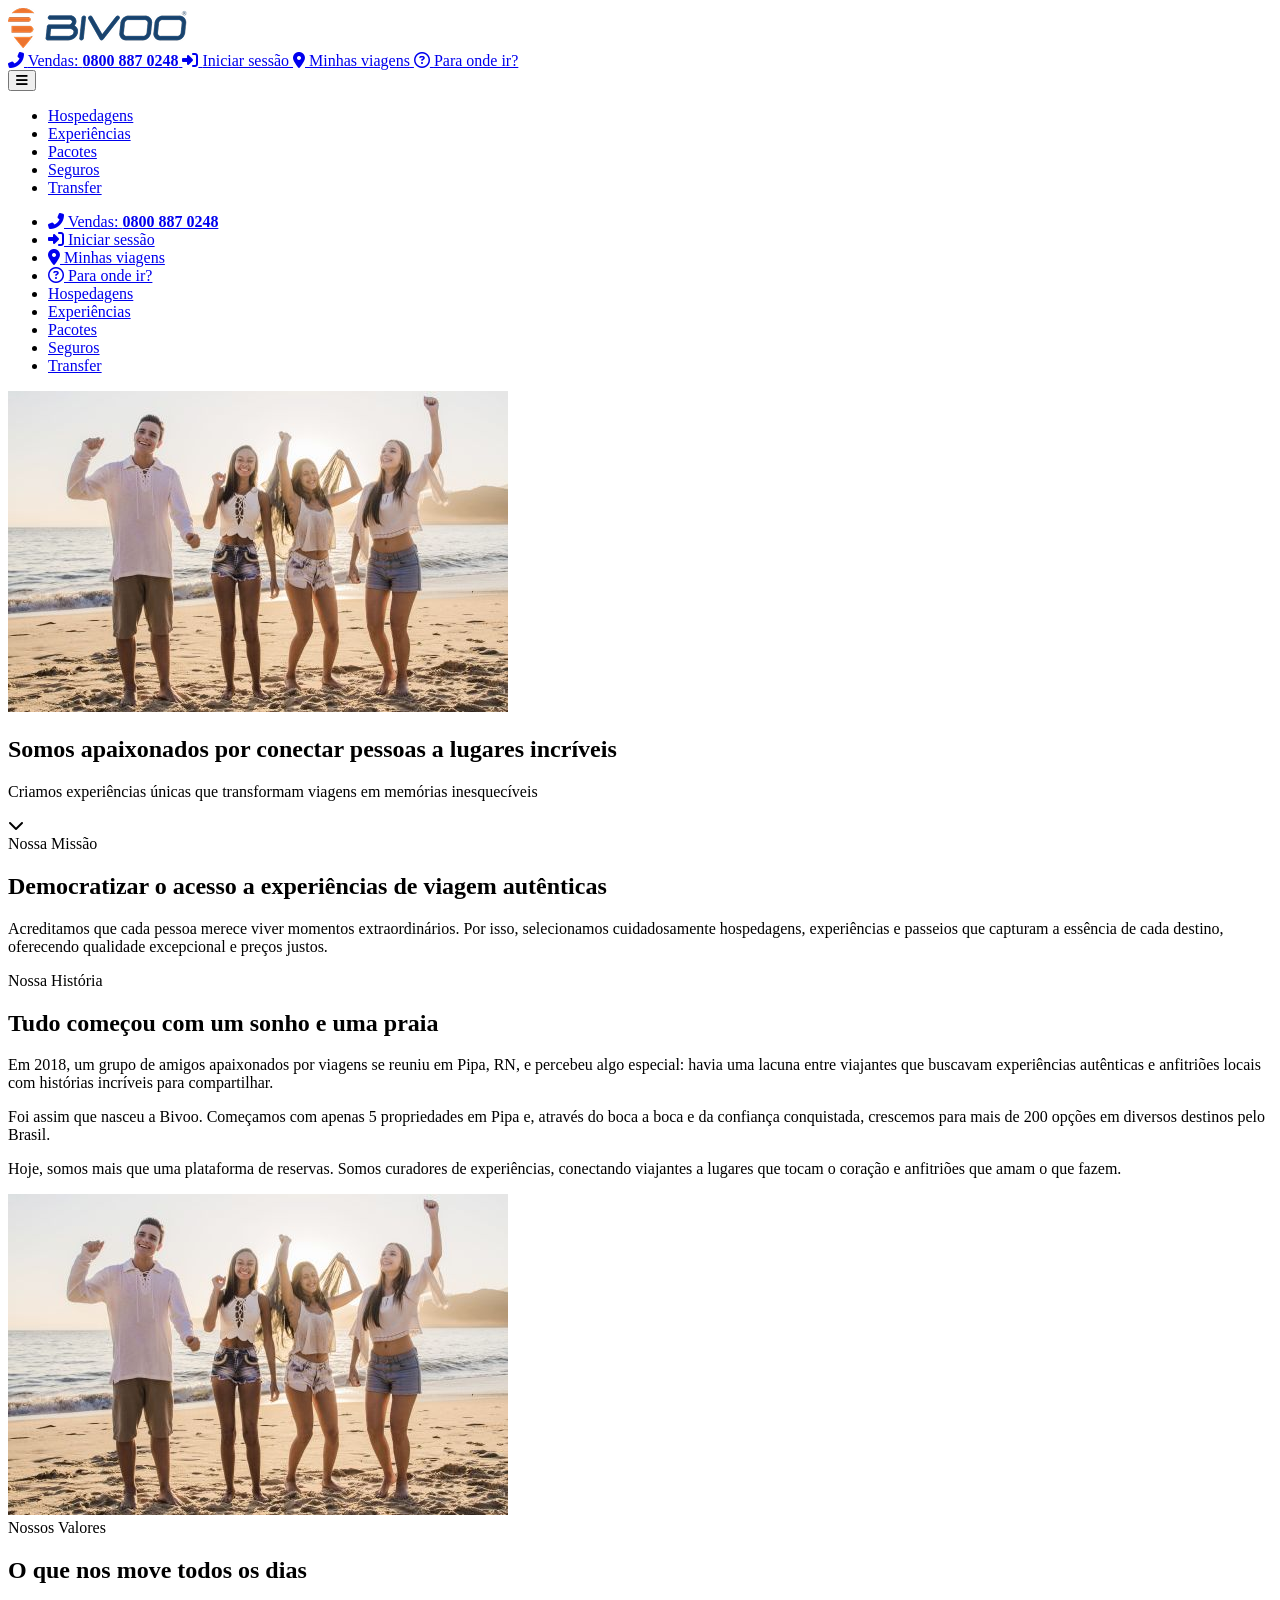
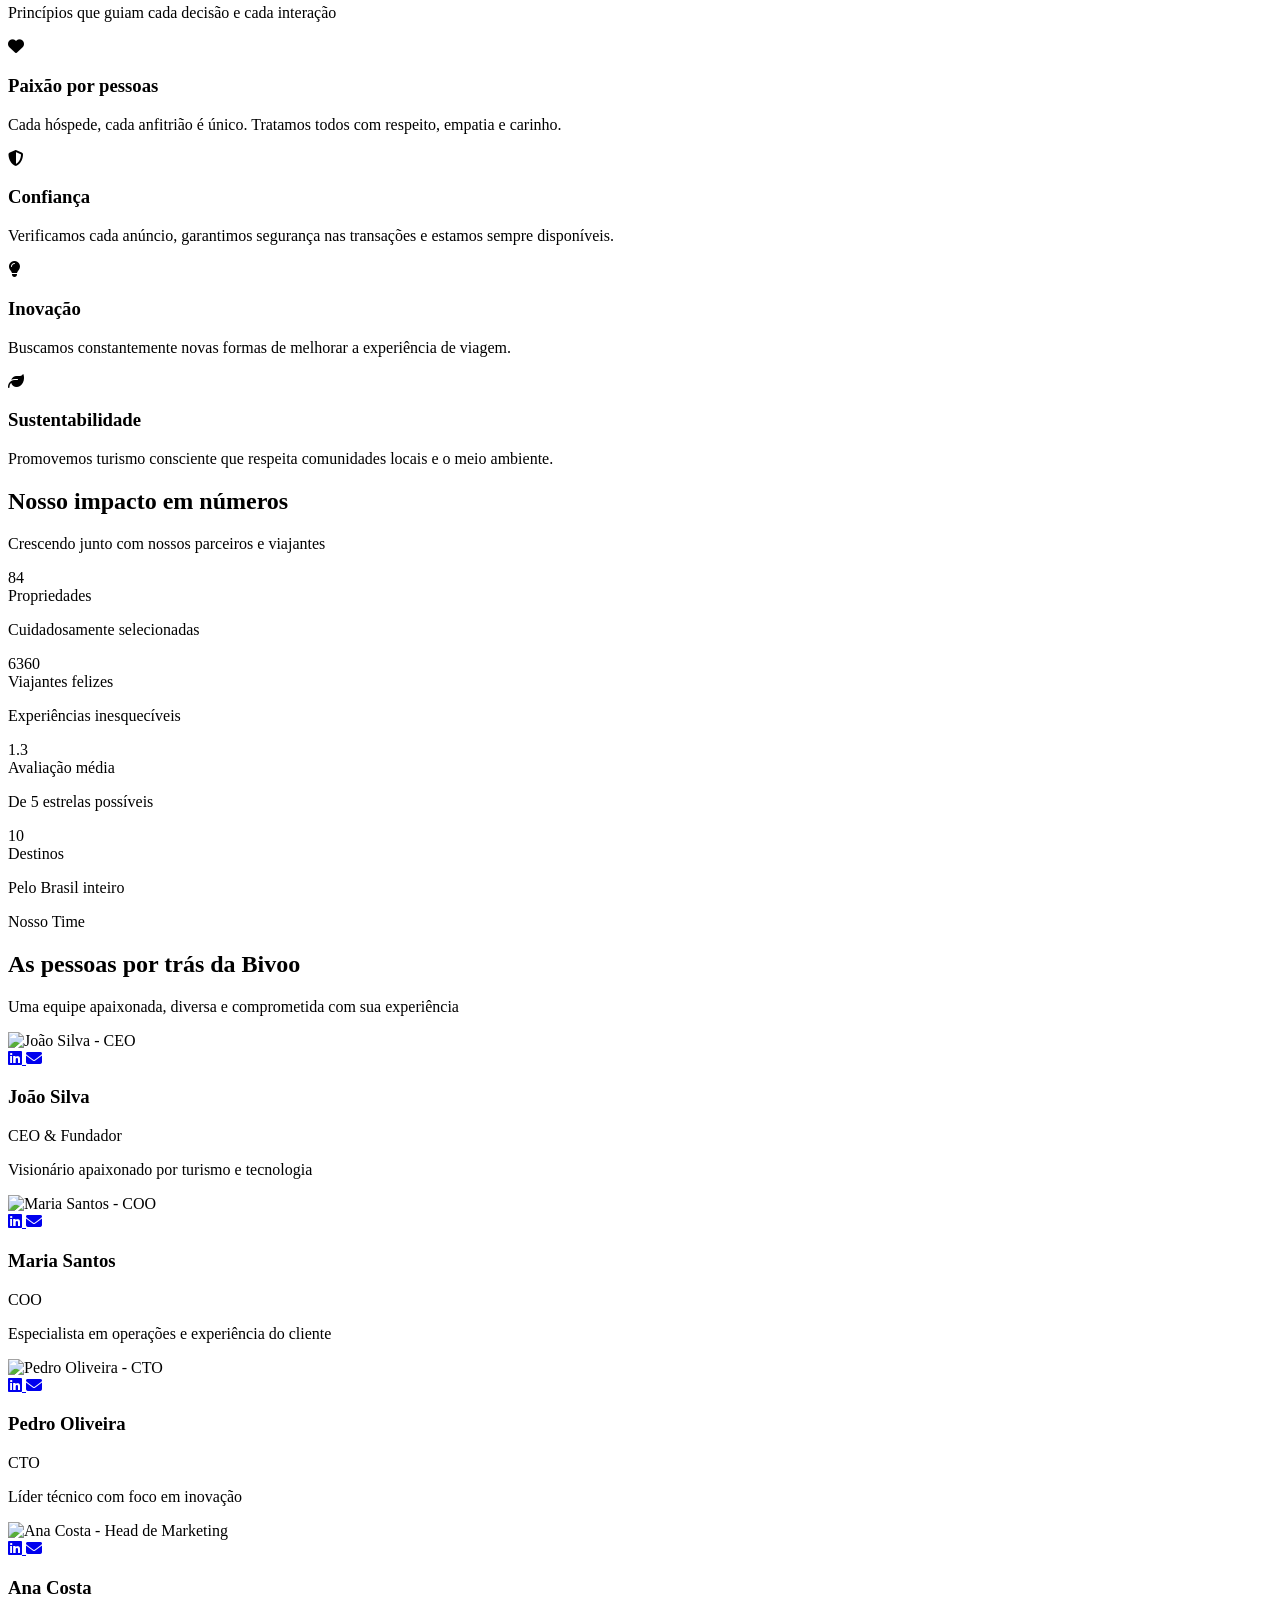
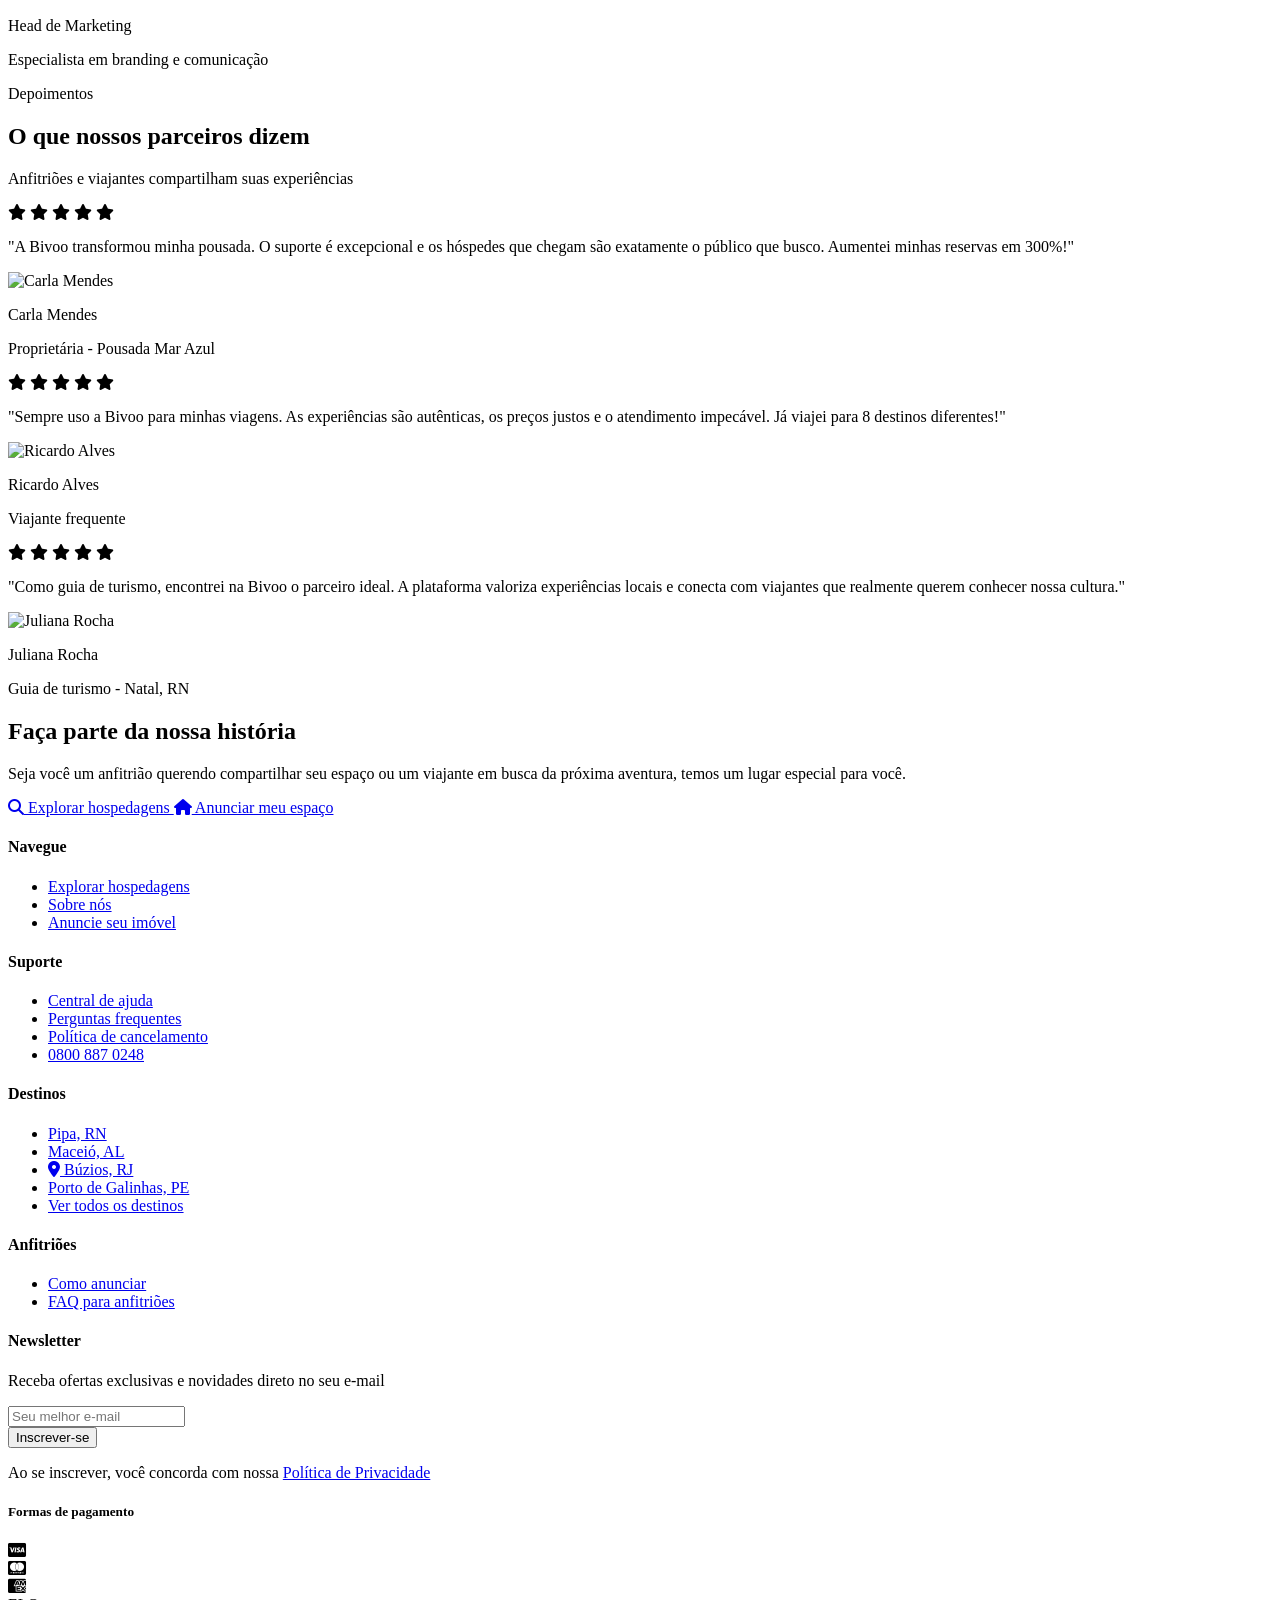
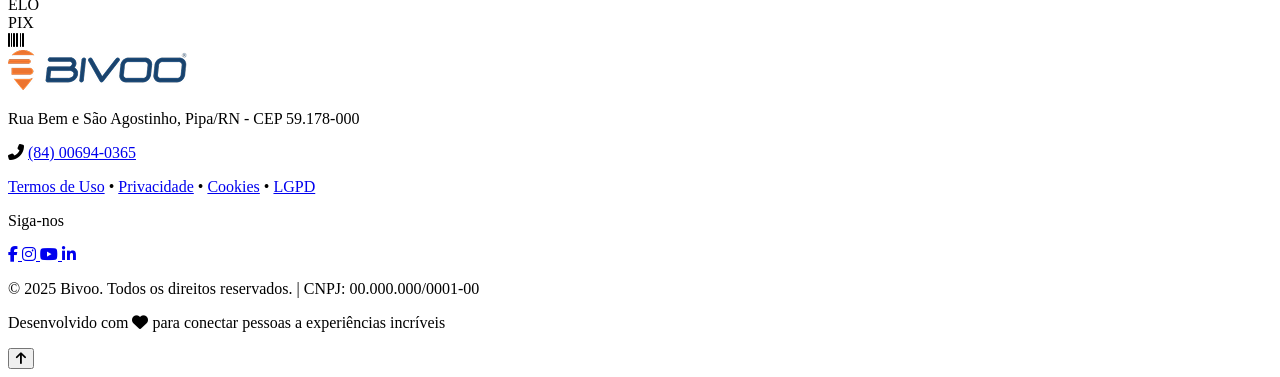
==== commit 2f4ac8a0: "Update: atualizando arquivos" ====
--- a/bivoo-about.html
+++ b/bivoo-about.html
@@ -57,66 +57,253 @@
 <body class="font-sans antialiased bg-white">
 
     <!-- Header/Navigation -->
-    <header class="bg-white sticky top-0 z-50 shadow-sm">
-        <div class="relative">
-            <div class="absolute top-0 right-0 bottom-0 w-1/2 bg-gray-100"></div>
-
-            <div class="container mx-auto px-4 lg:px-8 relative z-10">
-                <div class="flex items-center justify-between py-3">
-                    <!-- Logo -->
-                    <div class="flex items-center">
-                        <a href="/" class="flex items-center">
-                            <img src="/path-to-bivoo-logo.svg" alt="Bivoo - Hospedagens e Experiências"
-                                class="h-10 w-auto">
-                        </a>
-                    </div>
-
-                    <!-- Right Side -->
-                    <div class="hidden lg:flex items-center space-x-6">
+    <!-- Header/Navigation -->
+
+    <header class="bg-white shadow-sm sticky top-0 z-50">
+        <div class="container mx-auto px-4 lg:px-8">
+            <!-- Top Bar -->
+            <div class="flex items-center justify-between py-4 border-b border-gray-200">
+                <!-- Logo -->
+                <a href="/" class="flex items-center">
+                    <img src="assets/img/logo-bivoo.png" alt="Bivoo - Hospedagens e Experiências" class="h-12 w-auto">
+                </a>
+
+                <!-- Right Side Links Desktop -->
+                <div class="hidden lg:flex items-center space-x-6">
+                    <!-- Vendas -->
+                    <a href="tel:08008870248"
+                        class="flex items-center text-[#726983] hover:text-[#EC7430] transition-colors text-sm">
+                        <i class="fas fa-phone-alt text-[#0099CC] mr-2"></i>
+                        <span>Vendas: <strong class="font-semibold">0800 887 0248</strong></span>
+                    </a>
+
+                    <!-- Iniciar sessão -->
+                    <a href="#login"
+                        class="flex items-center text-[#726983] hover:text-[#EC7430] transition-colors text-sm">
+                        <i class="fas fa-sign-in-alt text-[#0099CC] mr-2"></i>
+                        <span>Iniciar sessão</span>
+                    </a>
+
+                    <!-- Minhas viagens -->
+                    <a href="#minhas-viagens"
+                        class="flex items-center text-[#726983] hover:text-[#EC7430] transition-colors text-sm">
+                        <i class="fas fa-map-marker-alt text-[#0099CC] mr-2"></i>
+                        <span>Minhas viagens</span>
+                    </a>
+
+                    <!-- Para onde ir? -->
+                    <a href="#para-onde-ir"
+                        class="flex items-center text-[#726983] hover:text-[#EC7430] transition-colors text-sm">
+                        <i class="far fa-question-circle text-[#0099CC] mr-2"></i>
+                        <span>Para onde ir?</span>
+                    </a>
+                </div>
+
+                <!-- Mobile Menu Button -->
+                <button id="mobileMenuBtn" class="lg:hidden text-gray-700 hover:text-[#EC7430] transition-colors"
+                    aria-label="Abrir menu" aria-expanded="false">
+                    <i class="fas fa-bars text-2xl"></i>
+                </button>
+            </div>
+
+            <!-- Main Navigation -->
+            <nav class="hidden lg:block" role="navigation" aria-label="Menu principal">
+                <ul class="flex items-center justify-start space-x-8 py-4">
+                    <li>
+                        <a href="bivoo-listings.html"
+                            class="nav-link text-[#726983] hover:text-[#EC7430] transition-all text-base"
+                            data-nav="hospedagens">
+                            Hospedagens
+                        </a>
+                    </li>
+                    <li>
+                        <a href="bivoo-listings.html?type=experiencias"
+                            class="nav-link text-[#726983] hover:text-[#EC7430] transition-all text-base"
+                            data-nav="experiencias">
+                            Experiências
+                        </a>
+                    </li>
+                    <li>
+                        <a href="bivoo-listings.html?type=pacotes"
+                            class="nav-link text-[#726983] hover:text-[#EC7430] transition-all text-base"
+                            data-nav="pacotes">
+                            Pacotes
+                        </a>
+                    </li>
+                    <li>
+                        <a href="bivoo-safe.html"
+                            class="nav-link text-[#726983] hover:text-[#EC7430] transition-all text-base"
+                            data-nav="seguros">
+                            Seguros
+                        </a>
+                    </li>
+                    <li>
+                        <a href="bivoo-transfer.html"
+                            class="nav-link text-[#726983] hover:text-[#EC7430] hover:font-bold transition-all text-base"
+                            data-nav="transfer">
+                            Transfer
+                        </a>
+                    </li>
+                </ul>
+            </nav>
+        </div>
+
+        <!-- Mobile Menu -->
+        <div id="mobileMenu" class="hidden lg:hidden bg-white border-t border-gray-200">
+            <nav class="container mx-auto px-4 py-4" role="navigation" aria-label="Menu mobile">
+                <ul class="space-y-2">
+                    <!-- Top Links Mobile -->
+                    <li class="pb-2 mb-2 border-b border-gray-200">
                         <a href="tel:08008870248"
-                            class="flex items-center text-gray-700 hover:text-primary transition text-sm">
-                            <i class="fas fa-phone-alt text-primary mr-2"></i>
-                            <span>Vendas: <strong class="font-semibold">0800 887 0248</strong></span>
-                        </a>
-                        <a href="#login" class="flex items-center text-gray-700 hover:text-primary transition text-sm">
-                            <i class="fas fa-user text-primary mr-2"></i>
-                            <span>Iniciar sessão</span>
-                        </a>
+                            class="block px-4 py-2 text-[#726983] hover:text-[#EC7430] hover:bg-gray-50 rounded-lg transition-all">
+                            <i class="fas fa-phone-alt text-[#0099CC] mr-2"></i>
+                            Vendas: <strong>0800 887 0248</strong>
+                        </a>
+                    </li>
+                    <li class="pb-2 mb-2 border-b border-gray-200">
+                        <a href="#login"
+                            class="block px-4 py-2 text-[#726983] hover:text-[#EC7430] hover:bg-gray-50 rounded-lg transition-all">
+                            <i class="fas fa-sign-in-alt text-[#0099CC] mr-2"></i>
+                            Iniciar sessão
+                        </a>
+                    </li>
+                    <li class="pb-2 mb-2 border-b border-gray-200">
                         <a href="#minhas-viagens"
-                            class="flex items-center text-gray-700 hover:text-primary transition text-sm">
-                            <i class="fas fa-suitcase text-primary mr-2"></i>
-                            <span>Minhas viagens</span>
-                        </a>
-                    </div>
-
-                    <!-- Mobile Menu Button -->
-                    <button class="lg:hidden text-gray-700 hover:text-primary" aria-label="Menu">
-                        <i class="fas fa-bars text-2xl"></i>
-                    </button>
-                </div>
-            </div>
-        </div>
-
-        <!-- Bottom Navigation -->
-        <div class="border-t border-gray-200">
-            <div class="container mx-auto px-4 lg:px-8">
-                <nav class="hidden lg:flex items-center space-x-8 py-4">
-                    <a href="/" class="text-gray-600 hover:text-primary transition font-medium text-sm">Início</a>
-                    <a href="bivoo-listings.html"
-                        class="text-gray-600 hover:text-primary transition font-medium text-sm">Explorar</a>
-                    <a href="#" class="text-primary font-medium text-sm relative border-b-2 border-primary pb-3">Sobre
-                        nós</a>
-                    <a href="#contato"
-                        class="text-gray-600 hover:text-primary transition font-medium text-sm">Contato</a>
-                </nav>
-            </div>
+                            class="block px-4 py-2 text-[#726983] hover:text-[#EC7430] hover:bg-gray-50 rounded-lg transition-all">
+                            <i class="fas fa-map-marker-alt text-[#0099CC] mr-2"></i>
+                            Minhas viagens
+                        </a>
+                    </li>
+                    <li class="pb-2 mb-4 border-b border-gray-200">
+                        <a href="#para-onde-ir"
+                            class="block px-4 py-2 text-[#726983] hover:text-[#EC7430] hover:bg-gray-50 rounded-lg transition-all">
+                            <i class="far fa-question-circle text-[#0099CC] mr-2"></i>
+                            Para onde ir?
+                        </a>
+                    </li>
+
+                    <!-- Main Navigation -->
+                    <li>
+                        <a href="bivoo-listings.html"
+                            class="block px-4 py-3 text-[#726983] hover:text-[#EC7430] hover:bg-gray-50 rounded-lg transition-all font-medium">
+                            Hospedagens
+                        </a>
+                    </li>
+                    <li>
+                        <a href="bivoo-listings.html?type=experiencias"
+                            class="block px-4 py-3 text-[#726983] hover:text-[#EC7430] hover:bg-gray-50 rounded-lg transition-all font-medium">
+                            Experiências
+                        </a>
+                    </li>
+                    <li>
+                        <a href="bivoo-listings.html?type=pacotes"
+                            class="block px-4 py-3 text-[#726983] hover:text-[#EC7430] hover:bg-gray-50 rounded-lg transition-all font-medium">
+                            Pacotes
+                        </a>
+                    </li>
+                    <li>
+                        <a href="bivoo-safe.html"
+                            class="block px-4 py-3 text-[#726983] hover:text-[#EC7430] hover:bg-gray-50 rounded-lg transition-all font-medium">
+                            Seguros
+                        </a>
+                    </li>
+                    <li>
+                        <a href="bivoo-transfer.html"
+                            class="block px-4 py-3 text-[#726983] hover:text-[#EC7430] hover:bg-gray-50 rounded-lg transition-all font-medium">
+                            Transfer
+                        </a>
+                    </li>
+                </ul>
+            </nav>
         </div>
     </header>
+
+    <script>
+        // Mobile Menu Toggle
+        const mobileMenuBtn = document.getElementById('mobileMenuBtn');
+        const mobileMenu = document.getElementById('mobileMenu');
+
+        if (mobileMenuBtn && mobileMenu) {
+            mobileMenuBtn.addEventListener('click', () => {
+                const isHidden = mobileMenu.classList.contains('hidden');
+
+                if (isHidden) {
+                    mobileMenu.classList.remove('hidden');
+                    mobileMenuBtn.setAttribute('aria-expanded', 'true');
+                    mobileMenuBtn.querySelector('i').classList.replace('fa-bars', 'fa-times');
+                } else {
+                    mobileMenu.classList.add('hidden');
+                    mobileMenuBtn.setAttribute('aria-expanded', 'false');
+                    mobileMenuBtn.querySelector('i').classList.replace('fa-times', 'fa-bars');
+                }
+            });
+        }
+
+        // Active Navigation Item
+        // Detecta a página atual e marca o item correspondente como ativo
+        document.addEventListener('DOMContentLoaded', function () {
+            const currentPath = window.location.pathname;
+            const currentParams = new URLSearchParams(window.location.search);
+            const navLinks = document.querySelectorAll('.nav-link');
+
+            navLinks.forEach(link => {
+                const linkPath = new URL(link.href).pathname;
+                const linkParams = new URLSearchParams(new URL(link.href).search);
+                const navType = link.getAttribute('data-nav');
+
+                // Verifica se é a página atual
+                let isActive = false;
+
+                if (currentPath.includes('bivoo-listings.html')) {
+                    const typeParam = currentParams.get('type');
+                    const linkTypeParam = linkParams.get('type');
+
+                    if (navType === 'hospedagens' && !typeParam) {
+                        isActive = true;
+                    } else if (typeParam === linkTypeParam) {
+                        isActive = true;
+                    }
+                } else if (currentPath.includes('bivoo-safe.html') && navType === 'seguros') {
+                    isActive = true;
+                } else if (currentPath.includes('bivoo-transfer.html') && navType === 'transfer') {
+                    isActive = true;
+                }
+
+                if (isActive) {
+                    link.classList.add('active-nav');
+                    link.classList.remove('text-[#726983]');
+                    link.classList.add('text-[#EC7430]', 'font-bold');
+                }
+            });
+        });
+
+        // Close mobile menu when clicking outside
+        document.addEventListener('click', (e) => {
+            if (mobileMenu && !mobileMenu.classList.contains('hidden')) {
+                if (!mobileMenuBtn.contains(e.target) && !mobileMenu.contains(e.target)) {
+                    mobileMenu.classList.add('hidden');
+                    mobileMenuBtn.setAttribute('aria-expanded', 'false');
+                    mobileMenuBtn.querySelector('i').classList.replace('fa-times', 'fa-bars');
+                }
+            }
+        });
+
+        // Close mobile menu on ESC key
+        document.addEventListener('keydown', (e) => {
+            if (e.key === 'Escape' && mobileMenu && !mobileMenu.classList.contains('hidden')) {
+                mobileMenu.classList.add('hidden');
+                mobileMenuBtn.setAttribute('aria-expanded', 'false');
+                mobileMenuBtn.querySelector('i').classList.replace('fa-times', 'fa-bars');
+            }
+        });
+    </script>
+
 
     <!-- Hero Section -->
     <section class="relative h-[500px] lg:h-[600px] flex items-center justify-center overflow-hidden">
         <div class="absolute inset-0 bg-gradient-to-r from-secondary/90 to-primary/80 z-10"></div>
-        <img src="/path-to-about-hero.jpg" alt="Equipe Bivoo" class="absolute inset-0 w-full h-full object-cover">
+        <img src="assets/img/details/dancing-beach-party.jpg" alt="Equipe Bivoo"
+            class="absolute inset-0 w-full h-full object-cover">
 
         <div class="relative z-20 container mx-auto px-4 lg:px-8 text-center text-white">
             <h1 class="text-4xl lg:text-6xl font-bold mb-6 animate-fade-in">
@@ -183,7 +370,7 @@
                     </div>
                 </div>
                 <div class="order-1 lg:order-2">
-                    <img src="/path-to-story-image.jpg" alt="Fundadores da Bivoo em Pipa"
+                    <img src="assets/img/details/dancing-beach-party.jpg" alt="Fundadores da Bivoo em Pipa"
                         class="w-full rounded-2xl shadow-2xl" loading="lazy">
                 </div>
             </div>
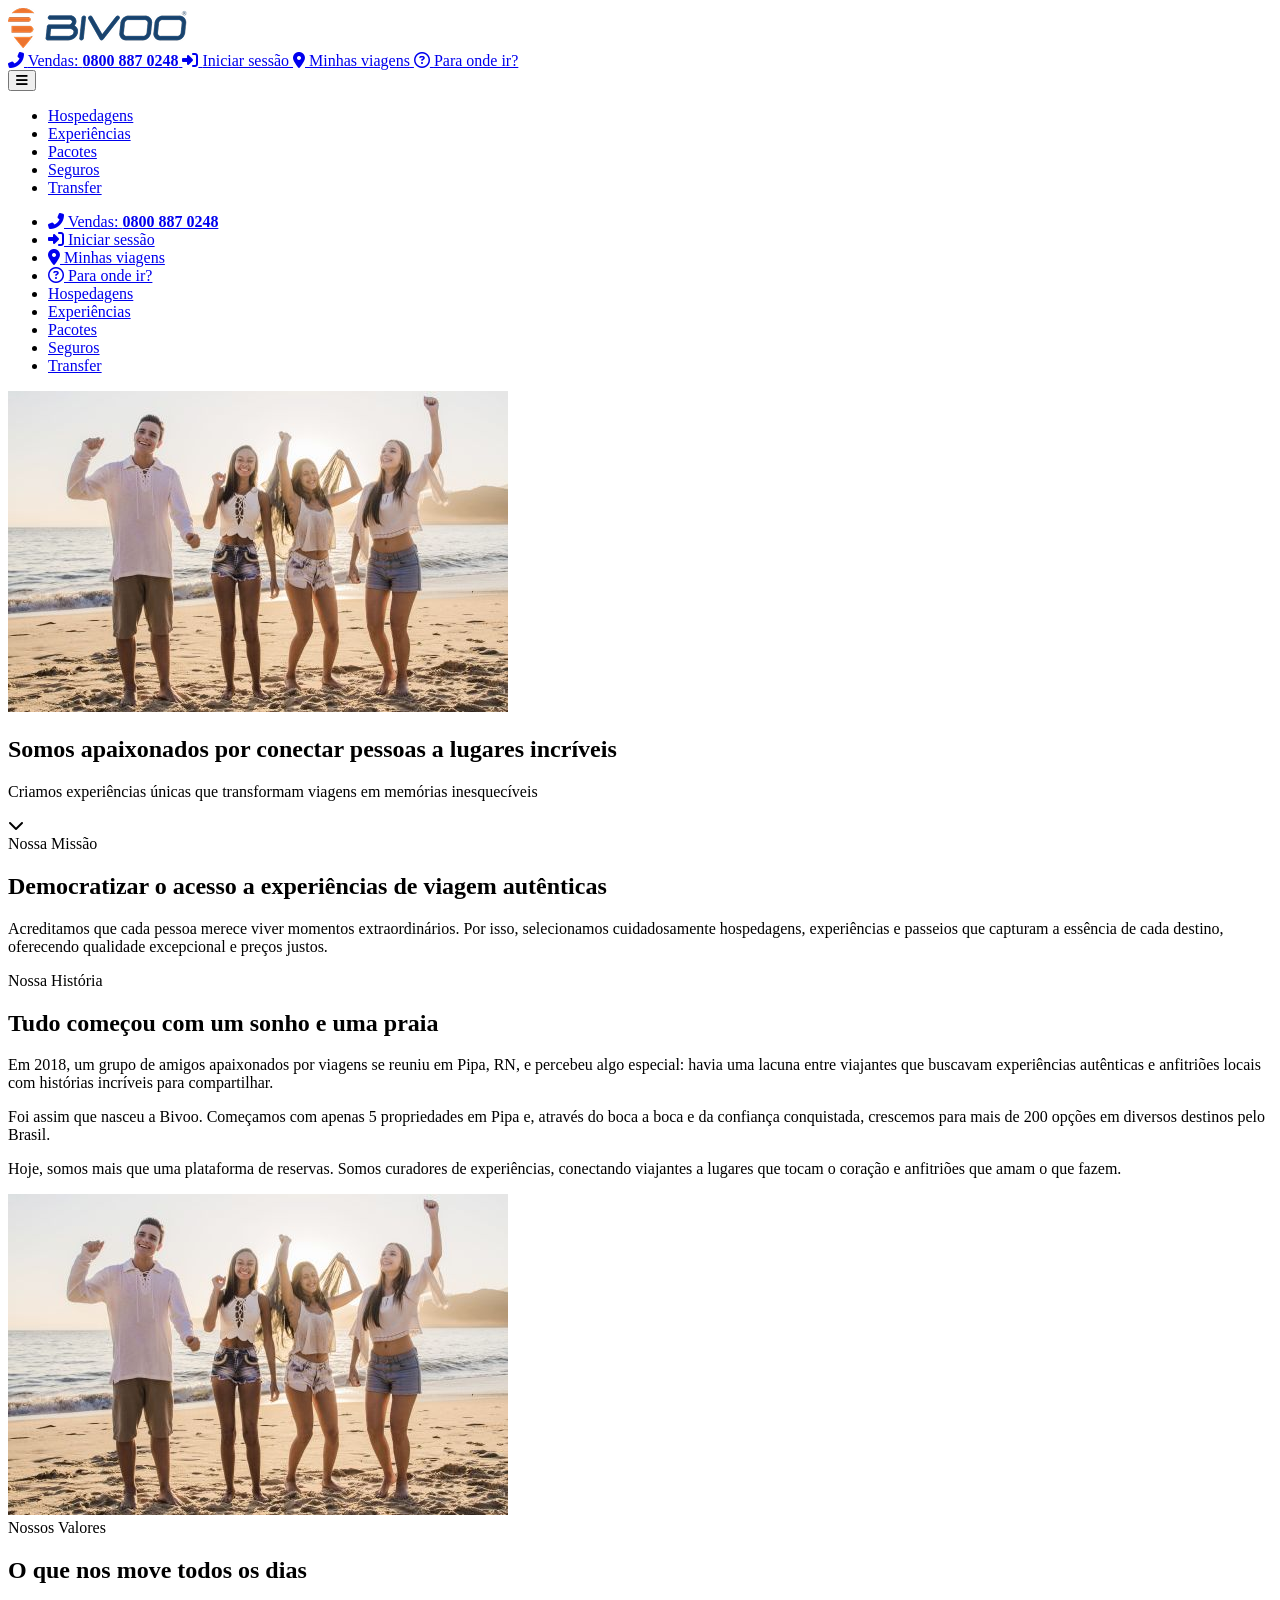
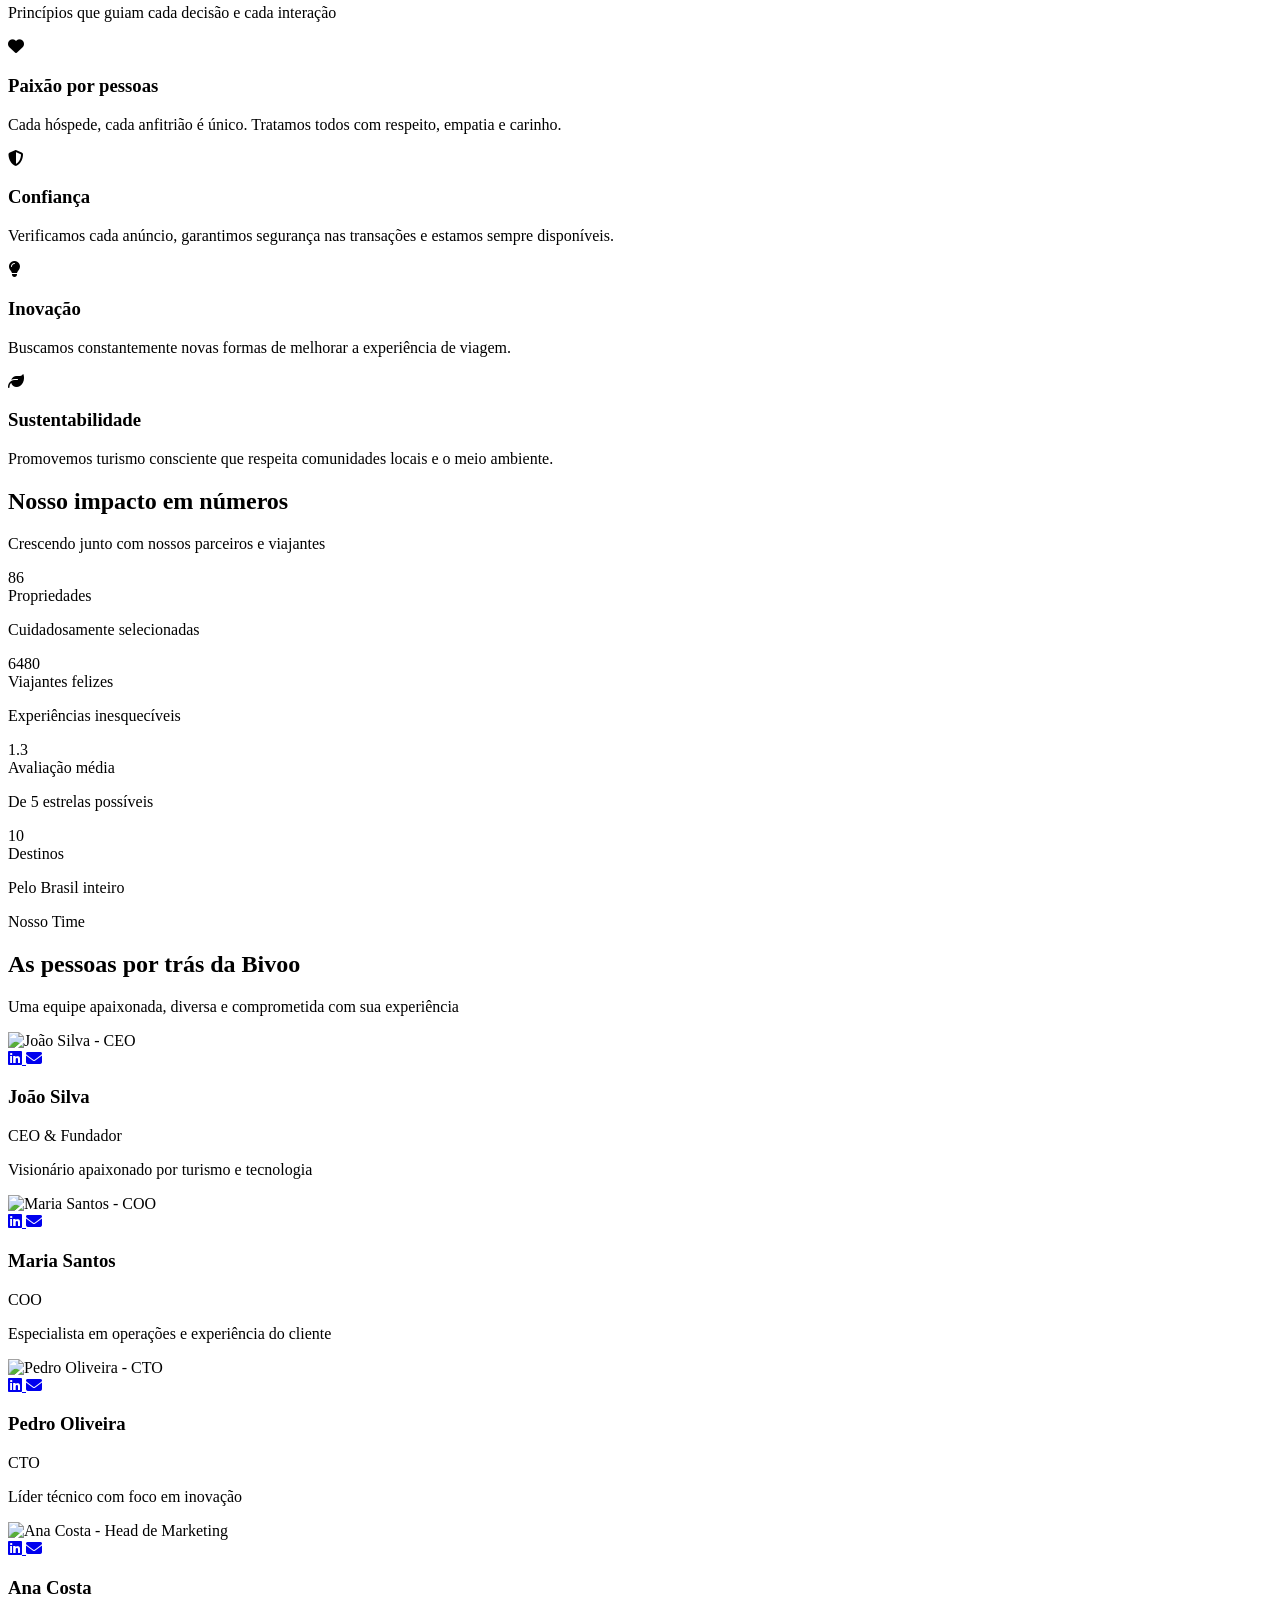
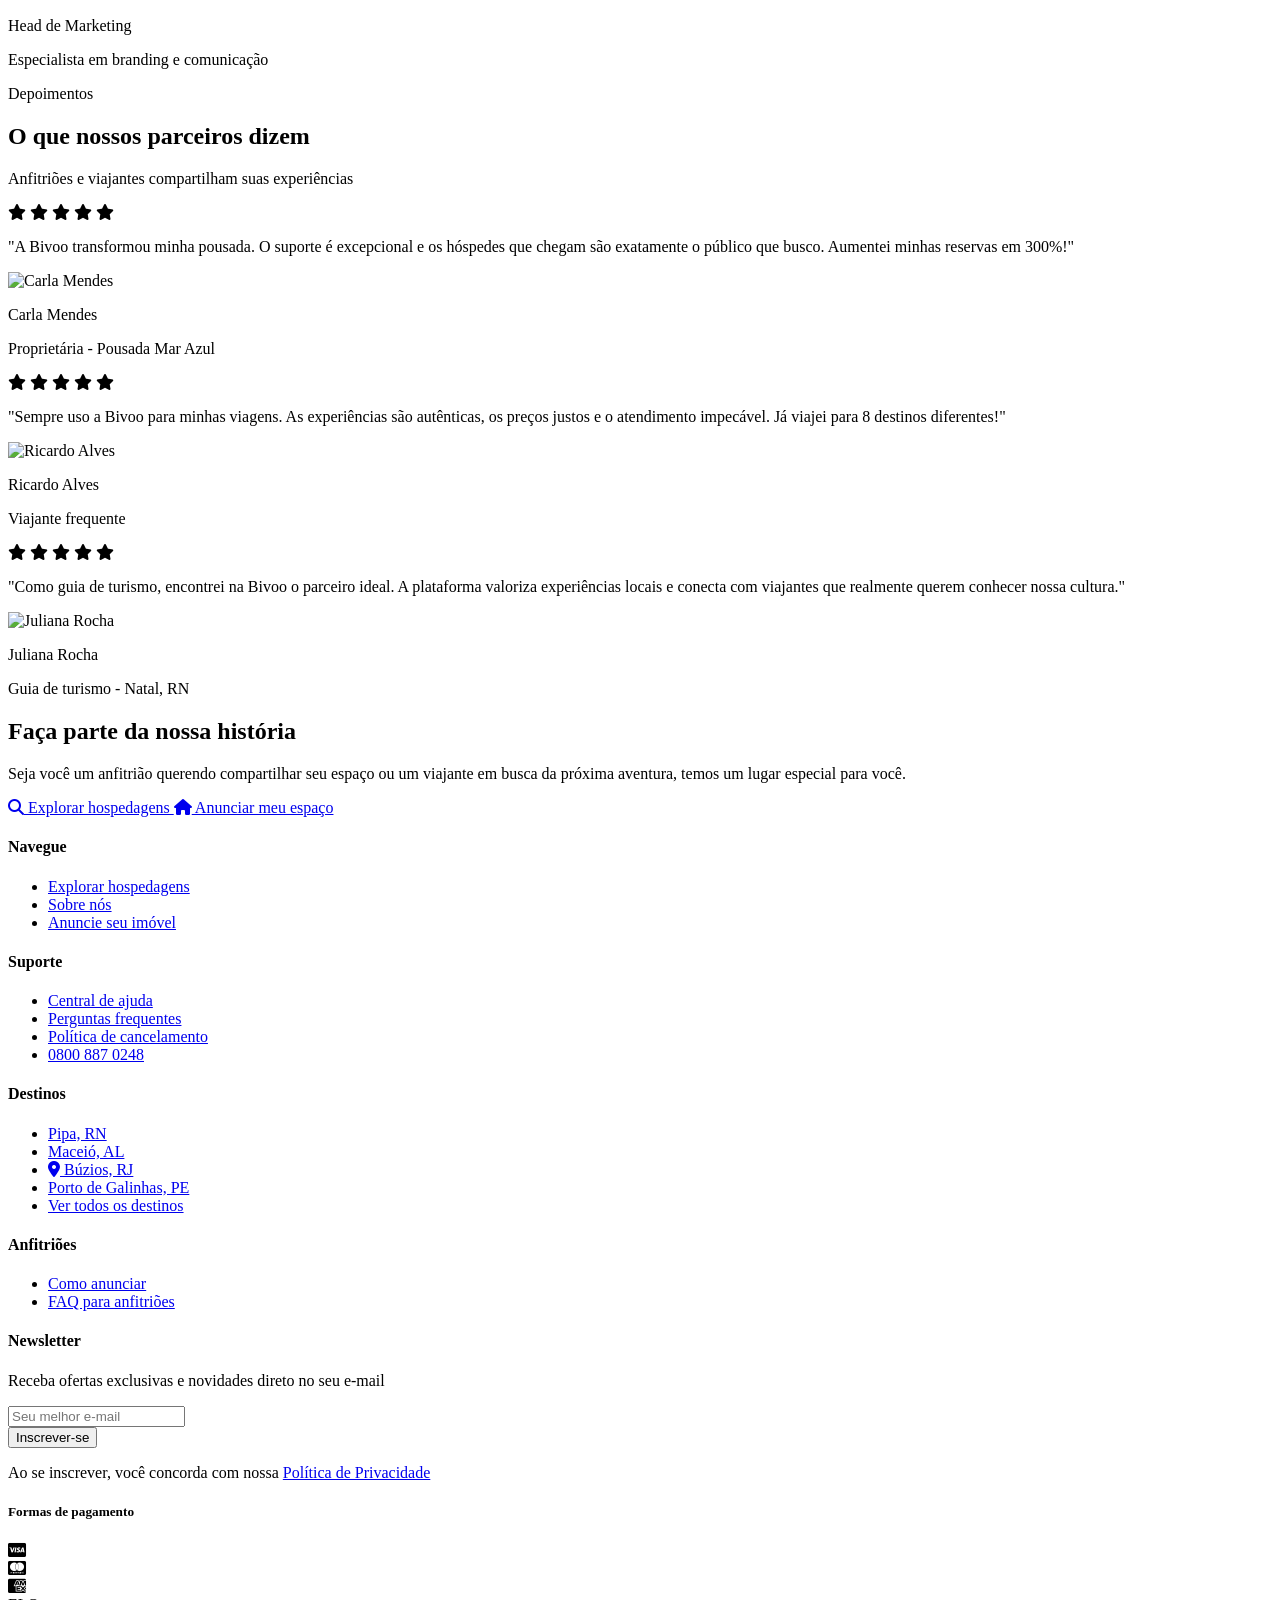
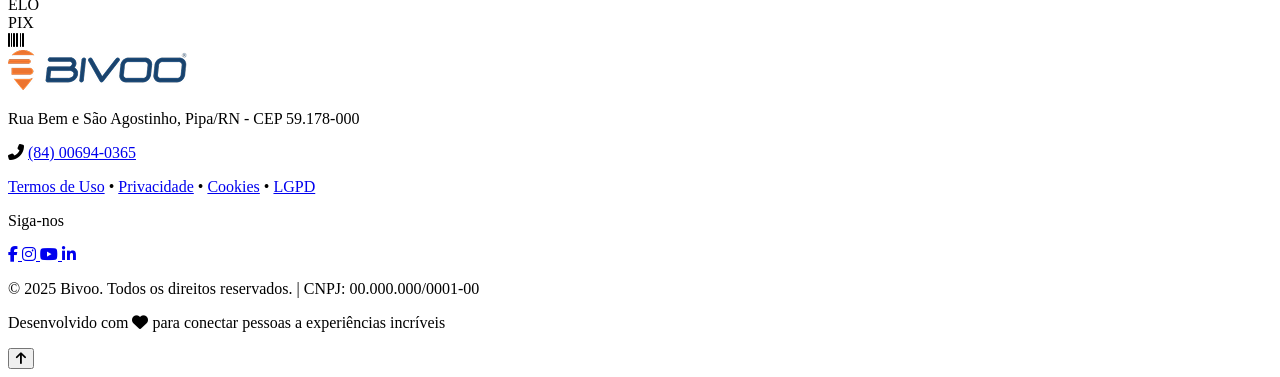
==== commit 2010bfa1: "Feat: ajustando link da home" ====
--- a/bivoo-about.html
+++ b/bivoo-about.html
@@ -64,7 +64,7 @@
             <!-- Top Bar -->
             <div class="flex items-center justify-between py-4 border-b border-gray-200">
                 <!-- Logo -->
-                <a href="/" class="flex items-center">
+                <a href="index.html" class="flex items-center">
                     <img src="assets/img/logo-bivoo.png" alt="Bivoo - Hospedagens e Experiências" class="h-12 w-auto">
                 </a>
 
